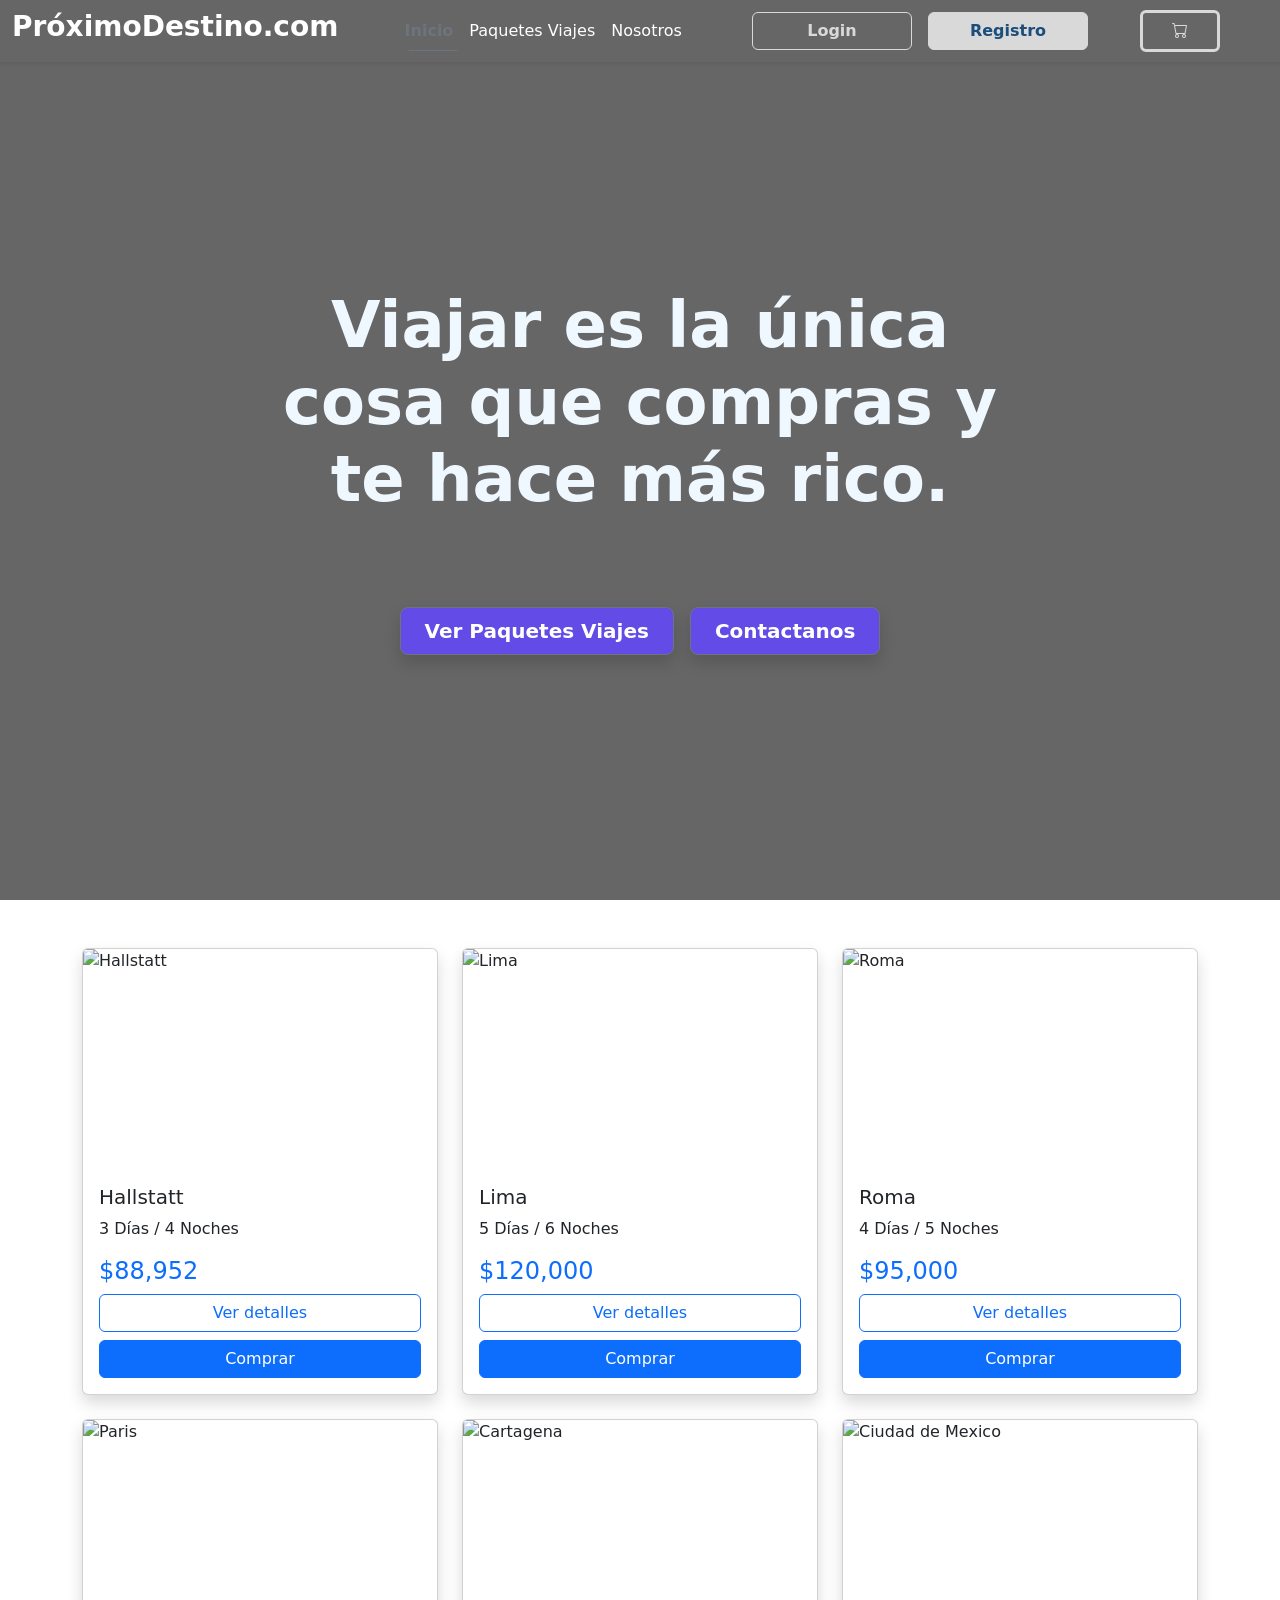
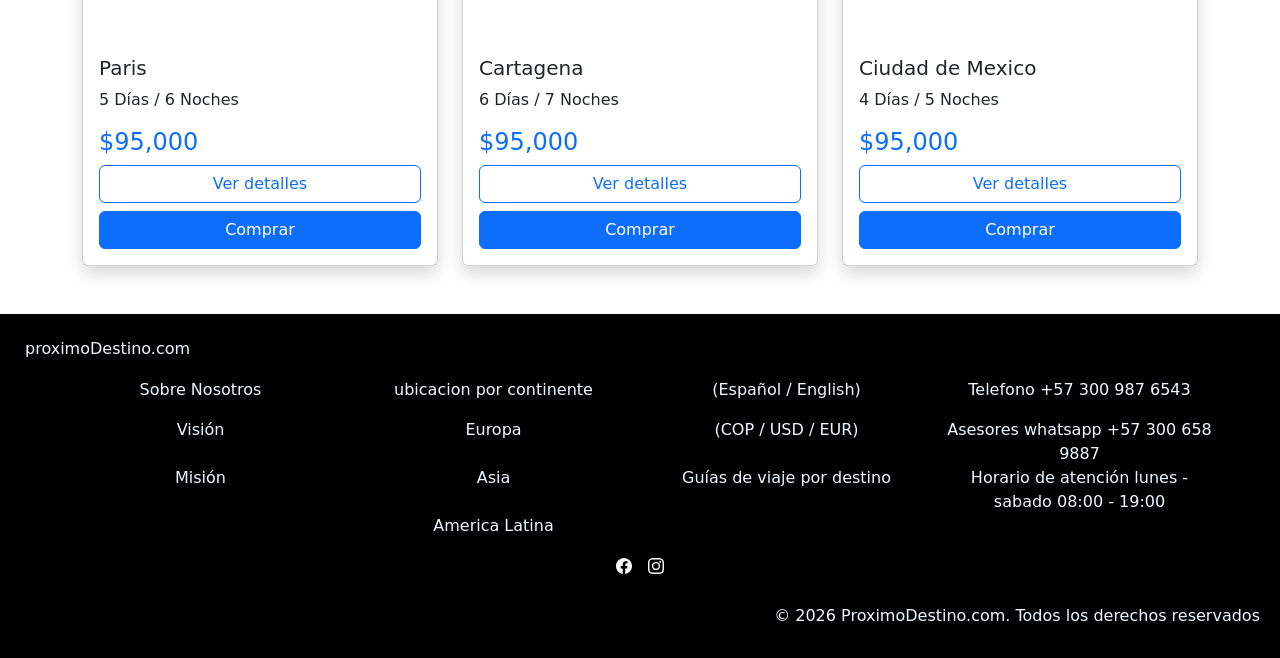
==== index.html @ 5e054ca4 "feat: Switching from local images to cloud-based images" ====
<!DOCTYPE html>
<html lang="es">
<head>
  <meta charset="UTF-8" />
  <meta name="viewport" content="width=device-width, initial-scale=1.0" />
  <title>Proximo Destino.com</title>
  <link rel="stylesheet" href="css/variables.css" />
  <link rel="stylesheet" href="css/header.css" />
  <link rel="stylesheet" href="css/body.css" />
  <link rel="stylesheet" href="css/footer.css" />
  <link rel="stylesheet" href="css/cart.css" />
  <link rel="stylesheet" href="css/modal.css" />
  <link href="https://cdn.jsdelivr.net/npm/bootstrap@5.3.8/dist/css/bootstrap.min.css" rel="stylesheet" integrity="sha384-sRIl4kxILFvY47J16cr9ZwB07vP4J8+LH7qKQnuqkuIAvNWLzeN8tE5YBujZqJLB" crossorigin="anonymous">
  <!-- ICONOS -->
  <link rel="stylesheet" href="https://cdn.jsdelivr.net/npm/bootstrap-icons@1.11.3/font/bootstrap-icons.min.css">
</head>
<body>
  <!-- ===== SEBASTIAN ===== -->
  <header id="header" class="hero-section d-flex flex-column align-items-center text-center text-white position-relative" style="background: linear-gradient(rgba(0, 0, 0, 0.6), rgba(0, 0, 0, 0.6)), url('https://images.unsplash.com/photo-1610552050890-fe99536c2615?fm=jpg&q=60&w=3000&auto=format&fit=crop&ixlib=rb-4.1.0&ixid=M3wxMjA3fDB8MHxzZWFyY2h8MTJ8fHBhaXNhamUlMjBkZSUyMG1vbnRhJUMzJUIxYXxlbnwwfHwwfHx8MA%3D%3D') no-repeat center center/cover; min-height: 100vh;">
    <nav class="navbar navbar-expand-lg shadow-sm" data-bs-theme="dark">
      <div class="container-fluid">
        <div class="d-flex flex-column">
          <a href="#" class="text-decoration-none text-white"><h1 class="h3 fw-bold">PróximoDestino.com</h1></a>
        </div>
        <button class="navbar-toggler" type="button" data-bs-toggle="collapse" data-bs-target="#navbarNav"
        aria-controls="navbarNav" aria-expanded="false" aria-label="Toggle navigation">
        <span class="navbar-toggler-icon"></span>
        </button>
          <div class="collapse navbar-collapse text-center" id="navbarNav">
              <ul class="navbar-nav mx-auto text-center">
                <li class="nav-item">
                  <a class="nav-link active" href="#">Inicio</a>
                </li>
                <li class="nav-item">
                  <a class="nav-link" href="#">Paquetes Viajes</a>
                </li>
                <li class="nav-item">
                  <a class="nav-link" href="#">Nosotros</a>
                </li>
              </ul>
              <div class="d-flex flex-column flex-lg-row gap-2 mt-3 mt-lg-0 align-items-center">
                <button type="button" class="login btn btn-outline-secondary m-1 fw-bold" id="login">Login</button>
                <button type="button" class="registro btn btn-primary m-1 fw-bold" id="registro">Registro</button>
              </div>
              <div class="d-flex flex-column flex-lg-row mt-3 mt-lg-0 mx-5 align-items-center">
                <button type="button" class="carroc btn btn-outline-secondary border-3"><i class="bi bi-cart fw-bold"></i></button>
              </div>
            </div>
          </div>
        </nav>
  <div class="container" style="padding-top: 25vh;">
            <div class="row justify-content-center">
                <div class="col-md-10 col-lg-8">
                    <h1 class="display-3 fw-bold mb-3">Viajar es la única cosa que compras y te hace más rico.</h1>
                    <div class="d-sm-flex justify-content-sm-center gap-3" style="padding-top: 10%;">
                        <a href="#" class="btnViajes btn btn-secondary btn-lg px-4 fw-bold text-white mb-2 mb-sm-0 shadow">Ver Paquetes Viajes</a>
                        <a href="#" class="btnViajes btn btn-secondary btn-lg px-4 fw-bold text-white mb-2 mb-sm-0 shadow">Contactanos</a>
                    </div>
                  </div>
            </div>
        </div>
  </header>
  <!-- ===== CESAR ===== -->
  <main id="main">Hlaskdad;s</main>
  <!-- ===== JUAN CARLOS ===== -->
  <div class="modal fade modal-viaje" id="packageModal" tabindex="-1" aria-hidden="true">
    <div class="modal-dialog modal-dialog-centered">
      <div class="modal-content" id="packageModalContent"></div>
    </div>
  </div>
  <div class="toast-container position-fixed bottom-0 end-0 p-3" id="toastContainer"></div>
  <!-- ===== JUAN SEBASTIAN ===== -->
  <div id="cart"></div>
  <!-- ===== THOMAS ===== -->
  <div id="footer"></div>
  <script src="js/packages.js"></script>
  <script src="https://cdn.jsdelivr.net/npm/bootstrap@5.3.8/dist/js/bootstrap.bundle.min.js" integrity="sha384-FKyoEForCGlyvwx9Hj09JcYn3nv7wiPVlz7YYwJrWVcXK/BmnVDxM+D2scQbITxI" crossorigin="anonymous"></script>
  <script src="js/header.js"></script>
  <script src="js/body.js"></script>
  <script src="js/cart.js"></script>
  <script src="js/modal.js"></script>
  <script src="js/footer.js"></script>
</body>
</html>
---- css/variables.css ----
:root {
  --color-primary: #2b6cb0;
  --color-primary-dark: #1e4f8a;
  --color-dark: #1a1a1a;
  --color-text-secondary: #666666;
  --color-text-muted: #999999;
  --color-border: #eeeeee;
  --color-success: #2d8a4e;
  --color-star: #f5a623;
  --color-white: #ffffff;
  --radius-sm: 8px;
  --radius-lg: 16px;
  --shadow-card: 0 2px 12px rgba(0, 0, 0, 0.08);
  --shadow-card-hover: 0 6px 24px rgba(0, 0, 0, 0.12);
  --shadow-modal: 0 8px 40px rgba(0, 0, 0, 0.15);
  --font-main: "Inter", system-ui, -apple-system, "Segoe UI", sans-serif;
  --transition: 0.2s ease;
  --space-card: 1.25rem;
}

.hidden {
  display: none !important;
}
---- css/header.css ----
/* ==========================================================
   NAVBAR
========================================================== */
.registro{
    background-color: #D9D9D9 !important;
    color: #1B4E7A !important;
    border-color: #D9D9D9 !important;
    width: 160px;
}
.login{
    background-color: transparent;
    border-color: #D9D9D9 !important;
    color: #D9D9D9 !important;
    width: 160px;
}
.carroc{
    width: 80px;
    border-color: #D9D9D9 !important;
    color: #D9D9D9 !important;
}


.navbar {
    position: fixed;
    top: 0;
    left: 0;
    width: 100%;
    z-index: 1000;
}

a.nav-link {
    position: relative;
    display: inline-block !important;
    color: var(--color-white) !important;
    transition: color .3s ease;
}

a.nav-link:hover {
    color: var(--bs-secondary)!important;
    font-weight: bolder;
}

a.nav-link.active {
    color: var(--bs-secondary) !important;
    font-weight: bold;
}

a.nav-link::after {
    content: "";
    position: absolute;

    left: 75%;
    bottom: 0;

    width: 0;
    height: 1px;

    transform: translateX(-75%);
    transition: width .3s ease-in-out;

    background-color: var(--bs-secondary);
    border-radius: 2px;
}

a.nav-link:hover::after,
a.nav-link.active::after {
    width: 75%;
}

.btnViajes{
    background-color: rgb(98, 75, 230)!important;
}
---- css/footer.css ----
footer{
    position: relative;
    background-color: black;
    padding: 5%;
    justify-content: center;
    text-align: center;
    color: aliceblue;
}

div{
    color: aliceblue;
}

h6{
    position: absolute;
    top: 25px;
    left: 25px;
    margin: 0;
    color: aliceblue;

}
.columna{
    column-count: 4;
    column-gap: 20px;
}
#copyright{
    position: absolute;
    right: 10px;
    margin: 10px;
    text-align: right !important;
    color: aliceblue;
}

.redes{
    left: 0;
    bottom: 0;
}
---- css/cart.css ----
.card-img-top {
  height: 220px;
  object-fit: cover;
}
---- css/modal.css ----
/* Modal de paquetes — Juan Carlos */

.modal-viaje .modal-dialog {
  max-width: 420px;
  margin: 1rem auto;
}

.modal-viaje .modal-content {
  display: flex;
  flex-direction: column;
  max-height: 90vh;
  border: none;
  border-radius: 14px;
  overflow: hidden;
  background: #fff;
  box-shadow: 0 12px 40px rgba(0, 0, 0, 0.18);
}

.modal-scroll {
  overflow-y: auto;
}

.modal-imagen-contenedor {
  position: relative;
  height: 160px;
}

.modal-imagen {
  width: 100%;
  height: 100%;
  object-fit: cover;
}

.modal-cerrar {
  position: absolute;
  top: 10px;
  right: 10px;
  width: 32px;
  height: 32px;
  border: none;
  border-radius: 50%;
  background: rgba(255, 255, 255, 0.95);
  font-size: 14px;
  line-height: 1;
  cursor: pointer;
  box-shadow: 0 2px 6px rgba(0, 0, 0, 0.12);
}

.modal-cuerpo {
  padding: 16px 18px 14px;
}

.modal-titulo {
  margin: 0 0 6px;
  font-size: 20px;
  font-weight: 700;
  color: #1a1a1a;
  line-height: 1.2;
}

.modal-duracion {
  display: inline-block;
  margin: 0 0 14px;
  padding: 4px 10px;
  font-size: 12px;
  font-weight: 600;
  color: #2b6cb0;
  background: #eef4fb;
  border-radius: 20px;
}

.modal-seccion {
  padding: 12px 14px;
  background: #f8f9fa;
  border-radius: 10px;
}

.modal-seccion-titulo {
  margin: 0 0 8px;
  font-size: 14px;
  font-weight: 700;
  color: #1a1a1a;
}

.modal-lista {
  list-style: none;
  padding: 0;
  margin: 0;
}

.modal-lista li {
  font-size: 13px;
  color: #555;
  margin-bottom: 5px;
  line-height: 1.35;
}

.modal-lista li:last-child {
  margin-bottom: 0;
}

.modal-pie {
  display: flex;
  align-items: center;
  justify-content: space-between;
  gap: 12px;
  padding: 12px 18px;
  border-top: 1px solid #eee;
  background: #fff;
}

.modal-precio-actual {
  margin: 0;
  font-size: 20px;
  font-weight: 700;
  color: #1a1a1a;
  line-height: 1.1;
}

.modal-precio-texto {
  margin: 2px 0 0;
  font-size: 11px;
  color: #999;
}

.modal-boton {
  padding: 10px 18px;
  font-size: 14px;
  font-weight: 600;
  color: #fff;
  background: #2b6cb0;
  border: none;
  border-radius: 8px;
  cursor: pointer;
  white-space: nowrap;
  transition: background 0.15s ease;
}

.modal-boton:hover {
  background: #1e4f8a;
}

.modal-boton:disabled {
  background: #2d8a4e;
}

.modal-mensaje {
  background: #fff !important;
  border-radius: 8px;
  box-shadow: 0 4px 20px rgba(0, 0, 0, 0.15);
}

@media (max-width: 480px) {
  .modal-viaje .modal-dialog {
    margin: 0.75rem;
    max-width: calc(100% - 1.5rem);
  }

  .modal-imagen-contenedor {
    height: 140px;
  }

  .modal-pie {
    flex-direction: column;
    align-items: stretch;
  }

  .modal-boton {
    width: 100%;
    text-align: center;
  }
}
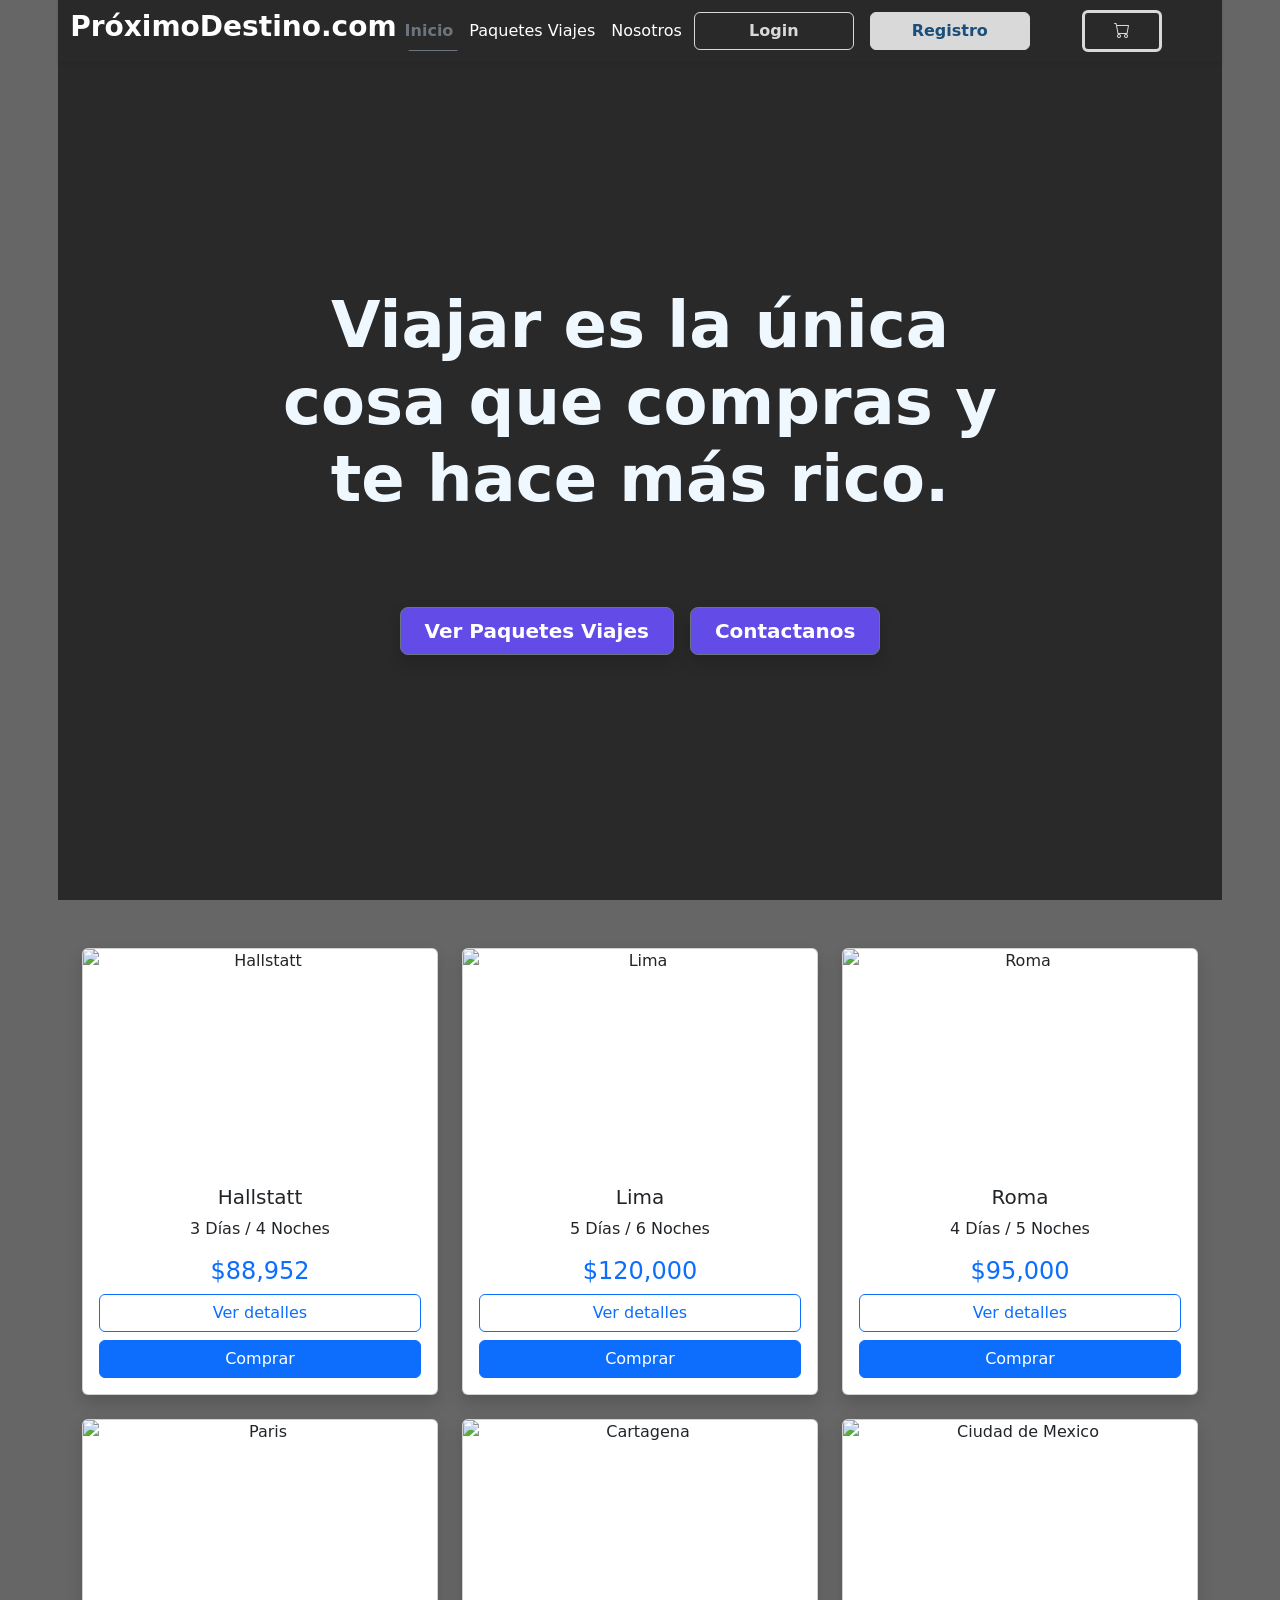
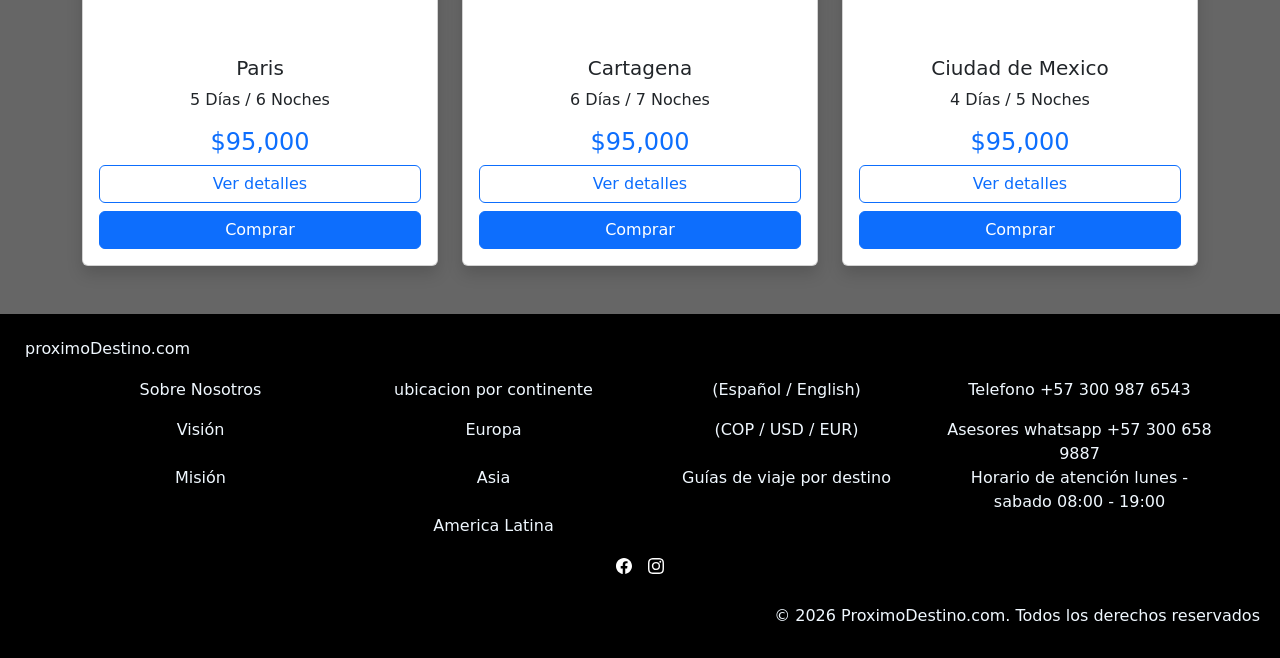
==== commit e52bdcba: "Merge branch 'develop' of https://github.com/JuanVa092002/Hackaton_1_Generation into develop" ====
--- a/index.html
+++ b/index.html
@@ -17,6 +17,7 @@
 <body>
   <!-- ===== SEBASTIAN ===== -->
   <header id="header" class="hero-section d-flex flex-column align-items-center text-center text-white position-relative" style="background: linear-gradient(rgba(0, 0, 0, 0.6), rgba(0, 0, 0, 0.6)), url('https://images.unsplash.com/photo-1610552050890-fe99536c2615?fm=jpg&q=60&w=3000&auto=format&fit=crop&ixlib=rb-4.1.0&ixid=M3wxMjA3fDB8MHxzZWFyY2h8MTJ8fHBhaXNhamUlMjBkZSUyMG1vbnRhJUMzJUIxYXxlbnwwfHwwfHx8MA%3D%3D') no-repeat center center/cover; min-height: 100vh;">
+  <header id="header" class="hero-section d-flex flex-column align-items-center text-center text-white position-relative" style="background: linear-gradient(rgba(0, 0, 0, 0.6), rgba(0, 0, 0, 0.6)), url('https://images.unsplash.com/photo-1610552050890-fe99536c2615?fm=jpg&q=60&w=3000&auto=format&fit=crop&ixlib=rb-4.1.0&ixid=M3wxMjA3fDB8MHxzZWFyY2h8MTJ8fHBhaXNhamUlMjBkZSUyMG1vbnRhJUMzJUIxYXxlbnwwfHwwfHx8MA%3D%3D') no-repeat center center/cover; min-height: 100vh;">
     <nav class="navbar navbar-expand-lg shadow-sm" data-bs-theme="dark">
       <div class="container-fluid">
         <div class="d-flex flex-column">
@@ -32,15 +33,15 @@
                   <a class="nav-link active" href="#">Inicio</a>
                 </li>
                 <li class="nav-item">
-                  <a class="nav-link" href="#">Paquetes Viajes</a>
+                  <a class="nav-link" href="#main">Paquetes Viajes</a>
                 </li>
                 <li class="nav-item">
-                  <a class="nav-link" href="#">Nosotros</a>
+                  <a class="nav-link" href="#footer">Nosotros</a>
                 </li>
               </ul>
               <div class="d-flex flex-column flex-lg-row gap-2 mt-3 mt-lg-0 align-items-center">
-                <button type="button" class="login btn btn-outline-secondary m-1 fw-bold" id="login">Login</button>
-                <button type="button" class="registro btn btn-primary m-1 fw-bold" id="registro">Registro</button>
+                <button type="button" class="login btn btn-outline-secondary m-1 fw-bold" data-bs-toggle="modal" data-bs-target="#loginModal" id="login">Login</button>
+                <button type="button" class="registro btn btn-primary m-1 fw-bold" data-bs-toggle="modal" data-bs-target="#registroModal" id="registro">Registro</button>
               </div>
               <div class="d-flex flex-column flex-lg-row mt-3 mt-lg-0 mx-5 align-items-center">
                 <button type="button" class="carroc btn btn-outline-secondary border-3"><i class="bi bi-cart fw-bold"></i></button>
@@ -53,8 +54,8 @@
                 <div class="col-md-10 col-lg-8">
                     <h1 class="display-3 fw-bold mb-3">Viajar es la única cosa que compras y te hace más rico.</h1>
                     <div class="d-sm-flex justify-content-sm-center gap-3" style="padding-top: 10%;">
-                        <a href="#" class="btnViajes btn btn-secondary btn-lg px-4 fw-bold text-white mb-2 mb-sm-0 shadow">Ver Paquetes Viajes</a>
-                        <a href="#" class="btnViajes btn btn-secondary btn-lg px-4 fw-bold text-white mb-2 mb-sm-0 shadow">Contactanos</a>
+                        <a href="#main" class="btnViajes btn btn-secondary btn-lg px-4 fw-bold text-white mb-2 mb-sm-0 shadow">Ver Paquetes Viajes</a>
+                        <a href="#footer" class="btnViajes btn btn-secondary btn-lg px-4 fw-bold text-white mb-2 mb-sm-0 shadow">Contactanos</a>
                     </div>
                   </div>
             </div>
@@ -73,6 +74,8 @@
   <div id="cart"></div>
   <!-- ===== THOMAS ===== -->
   <div id="footer"></div>
+<div id="modalLogin"></div>
+<div id="modalRegistro"></div>
   <script src="js/packages.js"></script>
   <script src="https://cdn.jsdelivr.net/npm/bootstrap@5.3.8/dist/js/bootstrap.bundle.min.js" integrity="sha384-FKyoEForCGlyvwx9Hj09JcYn3nv7wiPVlz7YYwJrWVcXK/BmnVDxM+D2scQbITxI" crossorigin="anonymous"></script>
   <script src="js/header.js"></script>
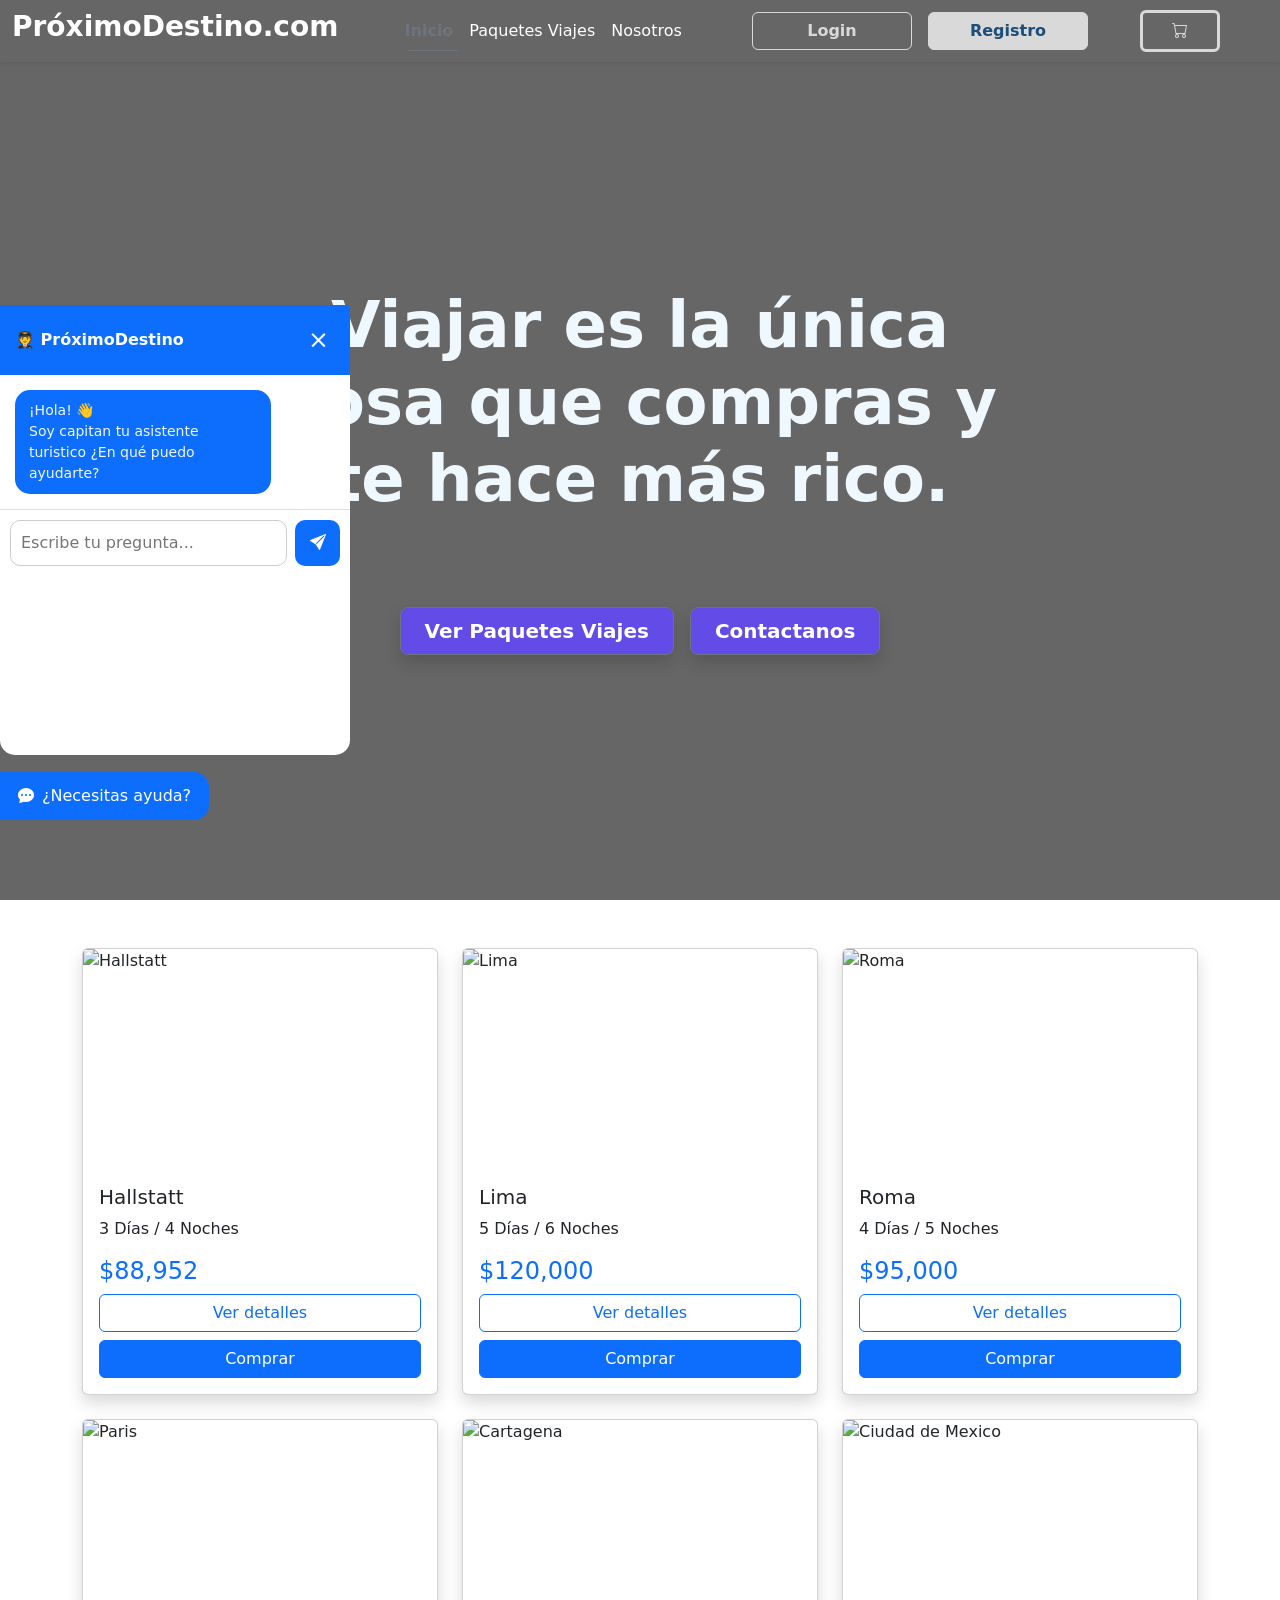
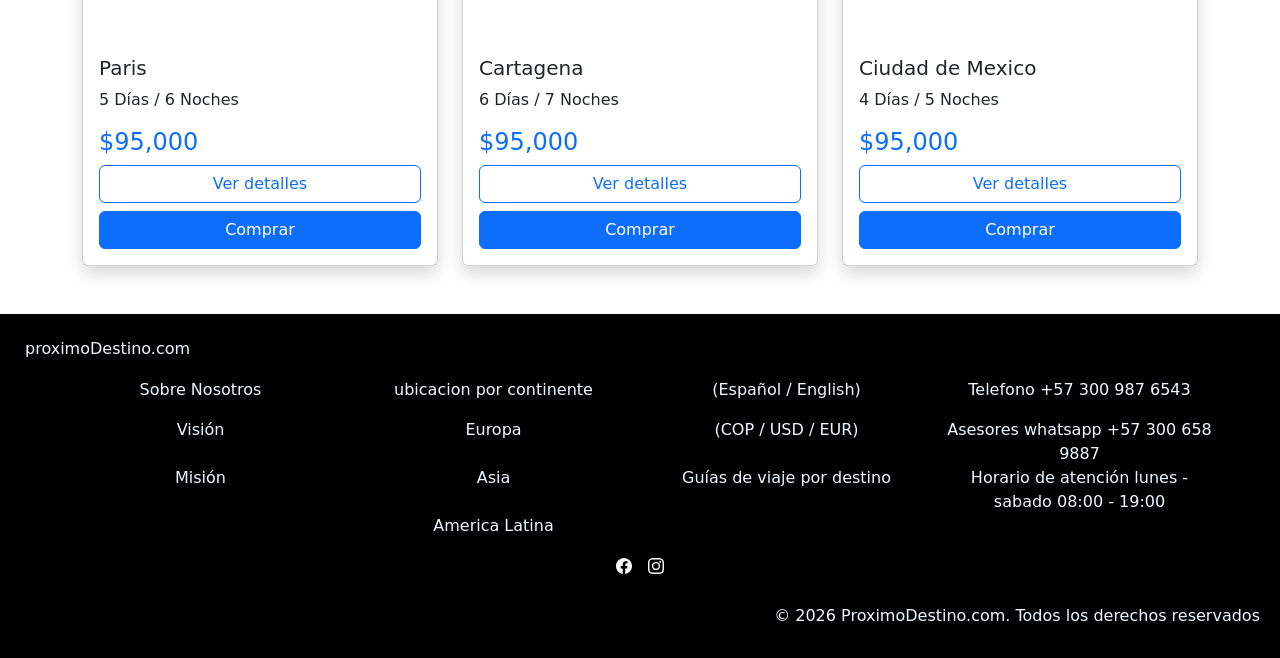
==== commit b116d1b1: "pestaña chatbot" ====
--- a/index.html
+++ b/index.html
@@ -1,5 +1,6 @@
 <!DOCTYPE html>
 <html lang="es">
+
 <head>
   <meta charset="UTF-8" />
   <meta name="viewport" content="width=device-width, initial-scale=1.0" />
@@ -10,78 +11,118 @@
   <link rel="stylesheet" href="css/footer.css" />
   <link rel="stylesheet" href="css/cart.css" />
   <link rel="stylesheet" href="css/modal.css" />
-  <link href="https://cdn.jsdelivr.net/npm/bootstrap@5.3.8/dist/css/bootstrap.min.css" rel="stylesheet" integrity="sha384-sRIl4kxILFvY47J16cr9ZwB07vP4J8+LH7qKQnuqkuIAvNWLzeN8tE5YBujZqJLB" crossorigin="anonymous">
+  <link rel="stylesheet" href="css/chatbot.css">
+  <link href="https://cdn.jsdelivr.net/npm/bootstrap@5.3.8/dist/css/bootstrap.min.css" rel="stylesheet"
+    integrity="sha384-sRIl4kxILFvY47J16cr9ZwB07vP4J8+LH7qKQnuqkuIAvNWLzeN8tE5YBujZqJLB" crossorigin="anonymous">
   <!-- ICONOS -->
   <link rel="stylesheet" href="https://cdn.jsdelivr.net/npm/bootstrap-icons@1.11.3/font/bootstrap-icons.min.css">
 </head>
+
 <body>
   <!-- ===== SEBASTIAN ===== -->
-  <header id="header" class="hero-section d-flex flex-column align-items-center text-center text-white position-relative" style="background: linear-gradient(rgba(0, 0, 0, 0.6), rgba(0, 0, 0, 0.6)), url('https://images.unsplash.com/photo-1610552050890-fe99536c2615?fm=jpg&q=60&w=3000&auto=format&fit=crop&ixlib=rb-4.1.0&ixid=M3wxMjA3fDB8MHxzZWFyY2h8MTJ8fHBhaXNhamUlMjBkZSUyMG1vbnRhJUMzJUIxYXxlbnwwfHwwfHx8MA%3D%3D') no-repeat center center/cover; min-height: 100vh;">
-  <header id="header" class="hero-section d-flex flex-column align-items-center text-center text-white position-relative" style="background: linear-gradient(rgba(0, 0, 0, 0.6), rgba(0, 0, 0, 0.6)), url('https://images.unsplash.com/photo-1610552050890-fe99536c2615?fm=jpg&q=60&w=3000&auto=format&fit=crop&ixlib=rb-4.1.0&ixid=M3wxMjA3fDB8MHxzZWFyY2h8MTJ8fHBhaXNhamUlMjBkZSUyMG1vbnRhJUMzJUIxYXxlbnwwfHwwfHx8MA%3D%3D') no-repeat center center/cover; min-height: 100vh;">
+  <header id="header"
+    class="hero-section d-flex flex-column align-items-center text-center text-white position-relative"
+    style="background: linear-gradient(rgba(0, 0, 0, 0.6), rgba(0, 0, 0, 0.6)), url('/Hackaton_1_Generation/img/Banner-Viajes.jpg') no-repeat center center/cover; min-height: 100vh;">
     <nav class="navbar navbar-expand-lg shadow-sm" data-bs-theme="dark">
       <div class="container-fluid">
         <div class="d-flex flex-column">
-          <a href="#" class="text-decoration-none text-white"><h1 class="h3 fw-bold">PróximoDestino.com</h1></a>
+          <a href="#" class="text-decoration-none text-white">
+            <h1 class="h3 fw-bold">PróximoDestino.com</h1>
+          </a>
         </div>
         <button class="navbar-toggler" type="button" data-bs-toggle="collapse" data-bs-target="#navbarNav"
-        aria-controls="navbarNav" aria-expanded="false" aria-label="Toggle navigation">
-        <span class="navbar-toggler-icon"></span>
+          aria-controls="navbarNav" aria-expanded="false" aria-label="Toggle navigation">
+          <span class="navbar-toggler-icon"></span>
         </button>
-          <div class="collapse navbar-collapse text-center" id="navbarNav">
-              <ul class="navbar-nav mx-auto text-center">
-                <li class="nav-item">
-                  <a class="nav-link active" href="#">Inicio</a>
-                </li>
-                <li class="nav-item">
-                  <a class="nav-link" href="#main">Paquetes Viajes</a>
-                </li>
-                <li class="nav-item">
-                  <a class="nav-link" href="#footer">Nosotros</a>
-                </li>
-              </ul>
-              <div class="d-flex flex-column flex-lg-row gap-2 mt-3 mt-lg-0 align-items-center">
-                <button type="button" class="login btn btn-outline-secondary m-1 fw-bold" data-bs-toggle="modal" data-bs-target="#loginModal" id="login">Login</button>
-                <button type="button" class="registro btn btn-primary m-1 fw-bold" data-bs-toggle="modal" data-bs-target="#registroModal" id="registro">Registro</button>
-              </div>
-              <div class="d-flex flex-column flex-lg-row mt-3 mt-lg-0 mx-5 align-items-center">
-                <button type="button" class="carroc btn btn-outline-secondary border-3"><i class="bi bi-cart fw-bold"></i></button>
-              </div>
-            </div>
+        <div class="collapse navbar-collapse text-center" id="navbarNav">
+          <ul class="navbar-nav mx-auto text-center">
+            <li class="nav-item">
+              <a class="nav-link active" href="#">Inicio</a>
+            </li>
+            <li class="nav-item">
+              <a class="nav-link" href="#">Paquetes Viajes</a>
+            </li>
+            <li class="nav-item">
+              <a class="nav-link" href="#">Nosotros</a>
+            </li>
+          </ul>
+          <div class="d-flex flex-column flex-lg-row gap-2 mt-3 mt-lg-0 align-items-center">
+            <button type="button" class="login btn btn-outline-secondary m-1 fw-bold" id="login">Login</button>
+            <button type="button" class="registro btn btn-primary m-1 fw-bold" id="registro">Registro</button>
           </div>
-        </nav>
-  <div class="container" style="padding-top: 25vh;">
-            <div class="row justify-content-center">
-                <div class="col-md-10 col-lg-8">
-                    <h1 class="display-3 fw-bold mb-3">Viajar es la única cosa que compras y te hace más rico.</h1>
-                    <div class="d-sm-flex justify-content-sm-center gap-3" style="padding-top: 10%;">
-                        <a href="#main" class="btnViajes btn btn-secondary btn-lg px-4 fw-bold text-white mb-2 mb-sm-0 shadow">Ver Paquetes Viajes</a>
-                        <a href="#footer" class="btnViajes btn btn-secondary btn-lg px-4 fw-bold text-white mb-2 mb-sm-0 shadow">Contactanos</a>
-                    </div>
-                  </div>
-            </div>
+          <div class="d-flex flex-column flex-lg-row mt-3 mt-lg-0 mx-5 align-items-center">
+            <button type="button" class="carroc btn btn-outline-secondary border-3"><i
+                class="bi bi-cart fw-bold"></i></button>
+          </div>
         </div>
+      </div>
+    </nav>
+    <div class="container" style="padding-top: 25vh;">
+      <div class="row justify-content-center">
+        <div class="col-md-10 col-lg-8">
+          <h1 class="display-3 fw-bold mb-3">Viajar es la única cosa que compras y te hace más rico.</h1>
+          <div class="d-sm-flex justify-content-sm-center gap-3" style="padding-top: 10%;">
+            <a href="#" class="btnViajes btn btn-secondary btn-lg px-4 fw-bold text-white mb-2 mb-sm-0 shadow">Ver
+              Paquetes Viajes</a>
+            <a href="#"
+              class="btnViajes btn btn-secondary btn-lg px-4 fw-bold text-white mb-2 mb-sm-0 shadow">Contactanos</a>
+          </div>
+        </div>
+      </div>
+    </div>
   </header>
   <!-- ===== CESAR ===== -->
-  <main id="main">Hlaskdad;s</main>
+  <main id="main"></main>
+  <div id="modal"></div>
+  <div id="cart"></div>
   <!-- ===== JUAN CARLOS ===== -->
-  <div class="modal fade modal-viaje" id="packageModal" tabindex="-1" aria-hidden="true">
-    <div class="modal-dialog modal-dialog-centered">
-      <div class="modal-content" id="packageModalContent"></div>
+  <div id="modal" class="modal hidden"></div>
+  <!-- ===== THOMAS ===== -->
+  <div id="cart" class="cart hidden"></div>
+  <!-- ===== JUAN SEBASTIAN ===== -->
+  <div id="footer"></div>
+
+  <div id="chatbot">
+    <div id="chatbot-ventana">
+      <div class="chatbot-header">
+        <strong>🧑‍✈️ PróximoDestino</strong>
+
+        <button id="cerrar-chat">
+          ×
+        </button>
+      </div>
+      <div id="chatbot-messages">
+        <div class="chatbot-message bot">
+          ¡Hola! 👋<br>
+          Soy capitan tu asistente turistico
+          ¿En qué puedo ayudarte?
+        </div>
+      </div>
+      <div class="chatbot-input">
+        <input type="text" id="chatbot-input" placeholder="Escribe tu pregunta...">
+        <button id="chatbot-send">
+          <i class="bi bi-send-fill"></i>
+        </button>
+      </div>
     </div>
+
+    <button id="chatbot-pestana">
+      <i class="bi bi-chat-dots-fill"></i>
+      <span>¿Necesitas ayuda?</span>
+    </button>
+
   </div>
-  <div class="toast-container position-fixed bottom-0 end-0 p-3" id="toastContainer"></div>
-  <!-- ===== JUAN SEBASTIAN ===== -->
-  <div id="cart"></div>
-  <!-- ===== THOMAS ===== -->
-  <div id="footer"></div>
-<div id="modalLogin"></div>
-<div id="modalRegistro"></div>
   <script src="js/packages.js"></script>
-  <script src="https://cdn.jsdelivr.net/npm/bootstrap@5.3.8/dist/js/bootstrap.bundle.min.js" integrity="sha384-FKyoEForCGlyvwx9Hj09JcYn3nv7wiPVlz7YYwJrWVcXK/BmnVDxM+D2scQbITxI" crossorigin="anonymous"></script>
   <script src="js/header.js"></script>
   <script src="js/body.js"></script>
+  <script src="js/modal.js"></script>
   <script src="js/cart.js"></script>
-  <script src="js/modal.js"></script>
   <script src="js/footer.js"></script>
+  <script src="js/chatbot.js"></script>
+  <script src="https://cdn.jsdelivr.net/npm/bootstrap@5.3.8/dist/js/bootstrap.bundle.min.js"
+    integrity="sha384-FKyoEForCGlyvwx9Hj09JcYn3nv7wiPVlz7YYwJrWVcXK/BmnVDxM+D2scQbITxI"
+    crossorigin="anonymous"></script>
+
 </body>
-</html>
+
+</html>
--- a/css/chatbot.css
+++ b/css/chatbot.css
@@ -0,0 +1,111 @@
+#chatbot {
+    position: fixed;
+    left: 0;
+    bottom: 80px;
+    z-index: 9999;
+}
+
+#chatbot-pestana {
+    border: none;
+    background: #0d6efd;
+    color: white;
+    padding: 12px 18px;
+    border-radius: 0 15px 15px 0;
+    cursor: pointer;
+    display: flex;
+    align-items: center;
+    gap: 8px;
+
+}
+
+#chatbot-ventana {
+    position: absolute;
+    left: 0;
+    bottom: 65px;
+    width: 350px;
+    height: 450px;
+    background: white;
+    border-radius: 15px;
+    flex-direction: column;
+
+}
+
+.chatbot-header {
+    background: #0d6efd;
+    color: white;
+    padding: 15px;
+    display: flex;
+    justify-content: space-between;
+    align-items: center;
+
+}
+
+
+#cerrar-chat {
+    background: transparent;
+    border: none;
+    color: white;
+    font-size: 25px;
+    cursor: pointer;
+
+}
+
+#chatbot-messages {
+    flex: 1;
+    padding: 15px;
+    overflow-y: auto;
+    display: flex;
+    flex-direction: column;
+    gap: 10px;
+}
+
+
+.chatbot-message {
+    max-width: 80%;
+    padding: 10px 14px;
+    border-radius: 15px;
+    font-size: 14px;
+
+}
+
+
+.chatbot-message.bot {
+    background: #0d6efd;
+    align-self: flex-start;
+
+}
+
+
+.chatbot-message.user {
+    background: #0d6efd;
+    color: white;
+    align-self: flex-end;
+
+}
+
+.chatbot-input {
+    display: flex;
+    gap: 8px;
+    padding: 10px;
+    border-top: 1px solid #ddd;
+}
+
+
+#chatbot-input {
+    flex: 1;
+    padding: 10px;
+    border: 1px solid #ccc;
+    border-radius: 10px;
+    outline: none;
+}
+
+
+#chatbot-send {
+    width: 45px;
+    border: none;
+    border-radius: 10px;
+    background: #0d6efd;
+    color:white;
+    cursor: pointer;
+
+}
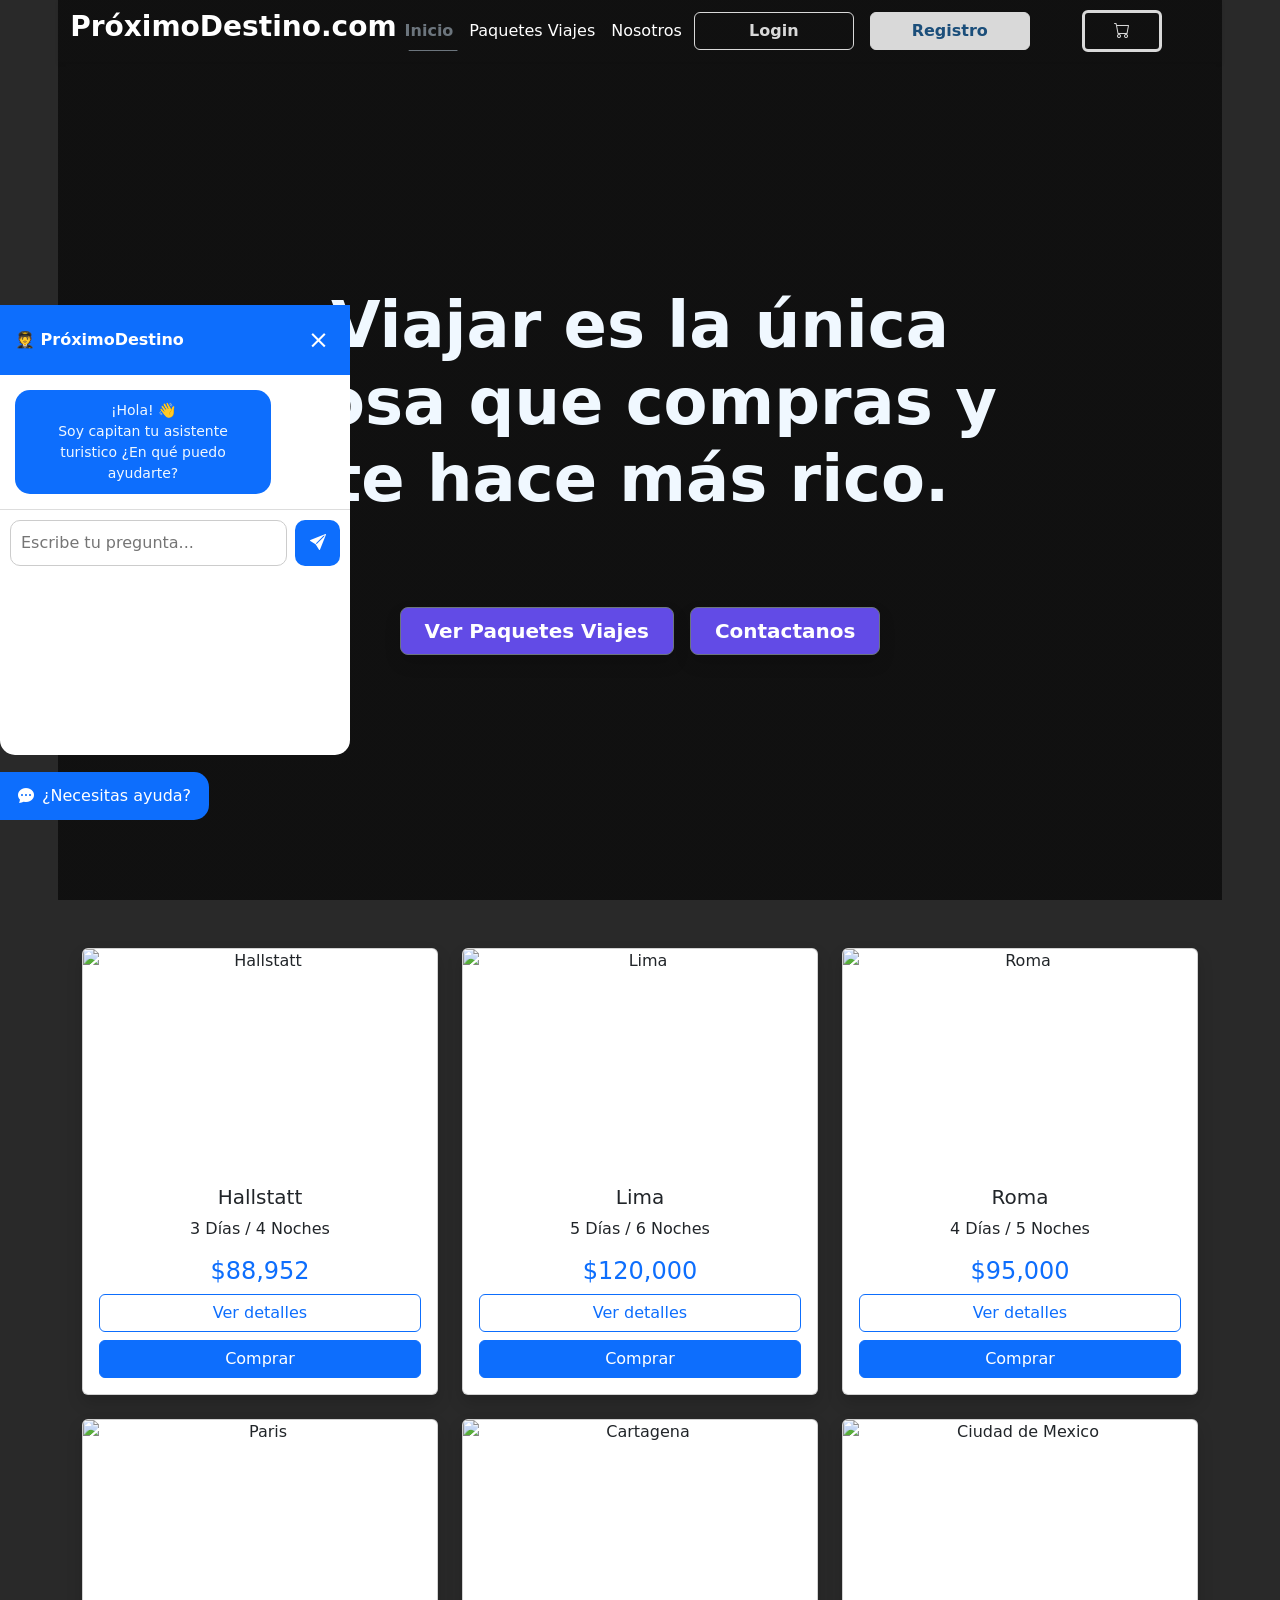
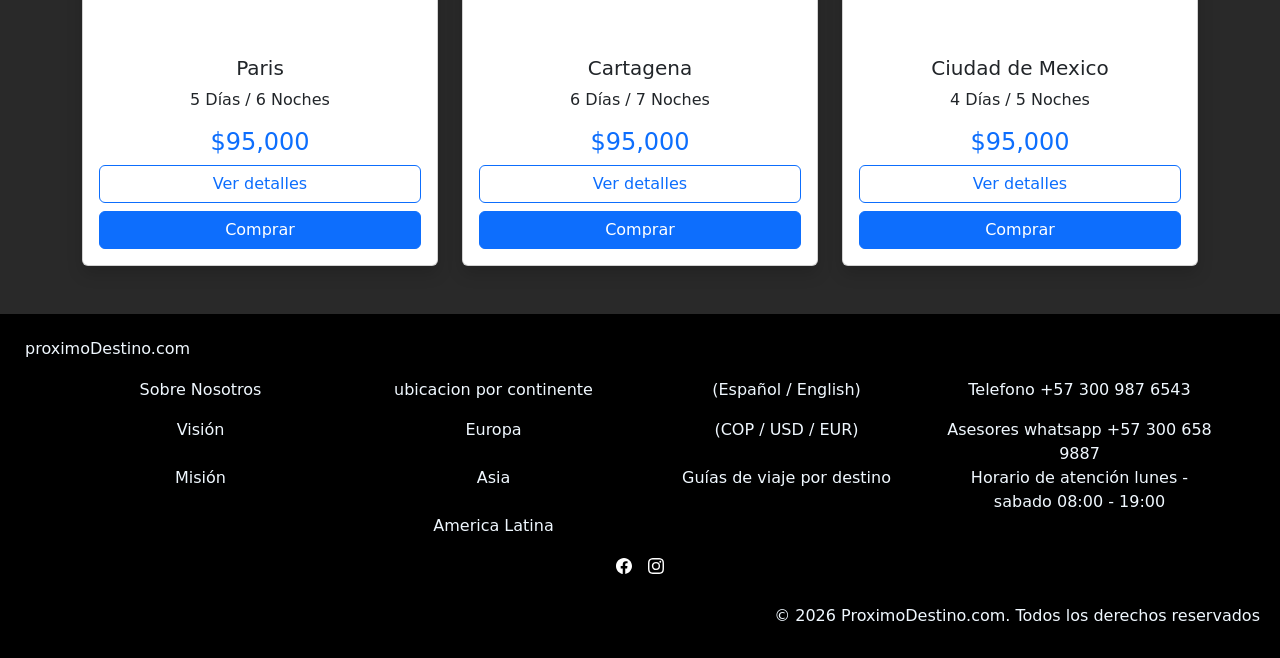
==== commit 5f9ac2f3: "chatbot diseño" ====
--- a/index.html
+++ b/index.html
@@ -20,6 +20,8 @@
 
 <body>
   <!-- ===== SEBASTIAN ===== -->
+  <header id="header" class="hero-section d-flex flex-column align-items-center text-center text-white position-relative" style="background: linear-gradient(rgba(0, 0, 0, 0.6), rgba(0, 0, 0, 0.6)), url('https://images.unsplash.com/photo-1610552050890-fe99536c2615?fm=jpg&q=60&w=3000&auto=format&fit=crop&ixlib=rb-4.1.0&ixid=M3wxMjA3fDB8MHxzZWFyY2h8MTJ8fHBhaXNhamUlMjBkZSUyMG1vbnRhJUMzJUIxYXxlbnwwfHwwfHx8MA%3D%3D') no-repeat center center/cover; min-height: 100vh;">
+  <header id="header" class="hero-section d-flex flex-column align-items-center text-center text-white position-relative" style="background: linear-gradient(rgba(0, 0, 0, 0.6), rgba(0, 0, 0, 0.6)), url('https://images.unsplash.com/photo-1610552050890-fe99536c2615?fm=jpg&q=60&w=3000&auto=format&fit=crop&ixlib=rb-4.1.0&ixid=M3wxMjA3fDB8MHxzZWFyY2h8MTJ8fHBhaXNhamUlMjBkZSUyMG1vbnRhJUMzJUIxYXxlbnwwfHwwfHx8MA%3D%3D') no-repeat center center/cover; min-height: 100vh;">
   <header id="header"
     class="hero-section d-flex flex-column align-items-center text-center text-white position-relative"
     style="background: linear-gradient(rgba(0, 0, 0, 0.6), rgba(0, 0, 0, 0.6)), url('/Hackaton_1_Generation/img/Banner-Viajes.jpg') no-repeat center center/cover; min-height: 100vh;">
@@ -76,11 +78,18 @@
   <div id="modal"></div>
   <div id="cart"></div>
   <!-- ===== JUAN CARLOS ===== -->
-  <div id="modal" class="modal hidden"></div>
+  <div class="modal fade modal-viaje" id="packageModal" tabindex="-1" aria-hidden="true">
+    <div class="modal-dialog modal-dialog-centered">
+      <div class="modal-content" id="packageModalContent"></div>
+    </div>
+  </div>
+  <div class="toast-container position-fixed bottom-0 end-0 p-3" id="toastContainer"></div>
+  <!-- ===== JUAN SEBASTIAN ===== -->
+  <div id="cart"></div>
   <!-- ===== THOMAS ===== -->
-  <div id="cart" class="cart hidden"></div>
-  <!-- ===== JUAN SEBASTIAN ===== -->
   <div id="footer"></div>
+<div id="modalLogin"></div>
+<div id="modalRegistro"></div>
 
   <div id="chatbot">
     <div id="chatbot-ventana">
@@ -113,11 +122,14 @@
 
   </div>
   <script src="js/packages.js"></script>
+  <script src="https://cdn.jsdelivr.net/npm/bootstrap@5.3.8/dist/js/bootstrap.bundle.min.js" integrity="sha384-FKyoEForCGlyvwx9Hj09JcYn3nv7wiPVlz7YYwJrWVcXK/BmnVDxM+D2scQbITxI" crossorigin="anonymous"></script>
   <script src="js/header.js"></script>
   <script src="js/body.js"></script>
+  <script src="js/cart.js"></script>
   <script src="js/modal.js"></script>
-  <script src="js/cart.js"></script>
   <script src="js/footer.js"></script>
+</body>
+</html>
   <script src="js/chatbot.js"></script>
   <script src="https://cdn.jsdelivr.net/npm/bootstrap@5.3.8/dist/js/bootstrap.bundle.min.js"
     integrity="sha384-FKyoEForCGlyvwx9Hj09JcYn3nv7wiPVlz7YYwJrWVcXK/BmnVDxM+D2scQbITxI"
@@ -125,4 +137,4 @@
 
 </body>
 
-</html>+</html>
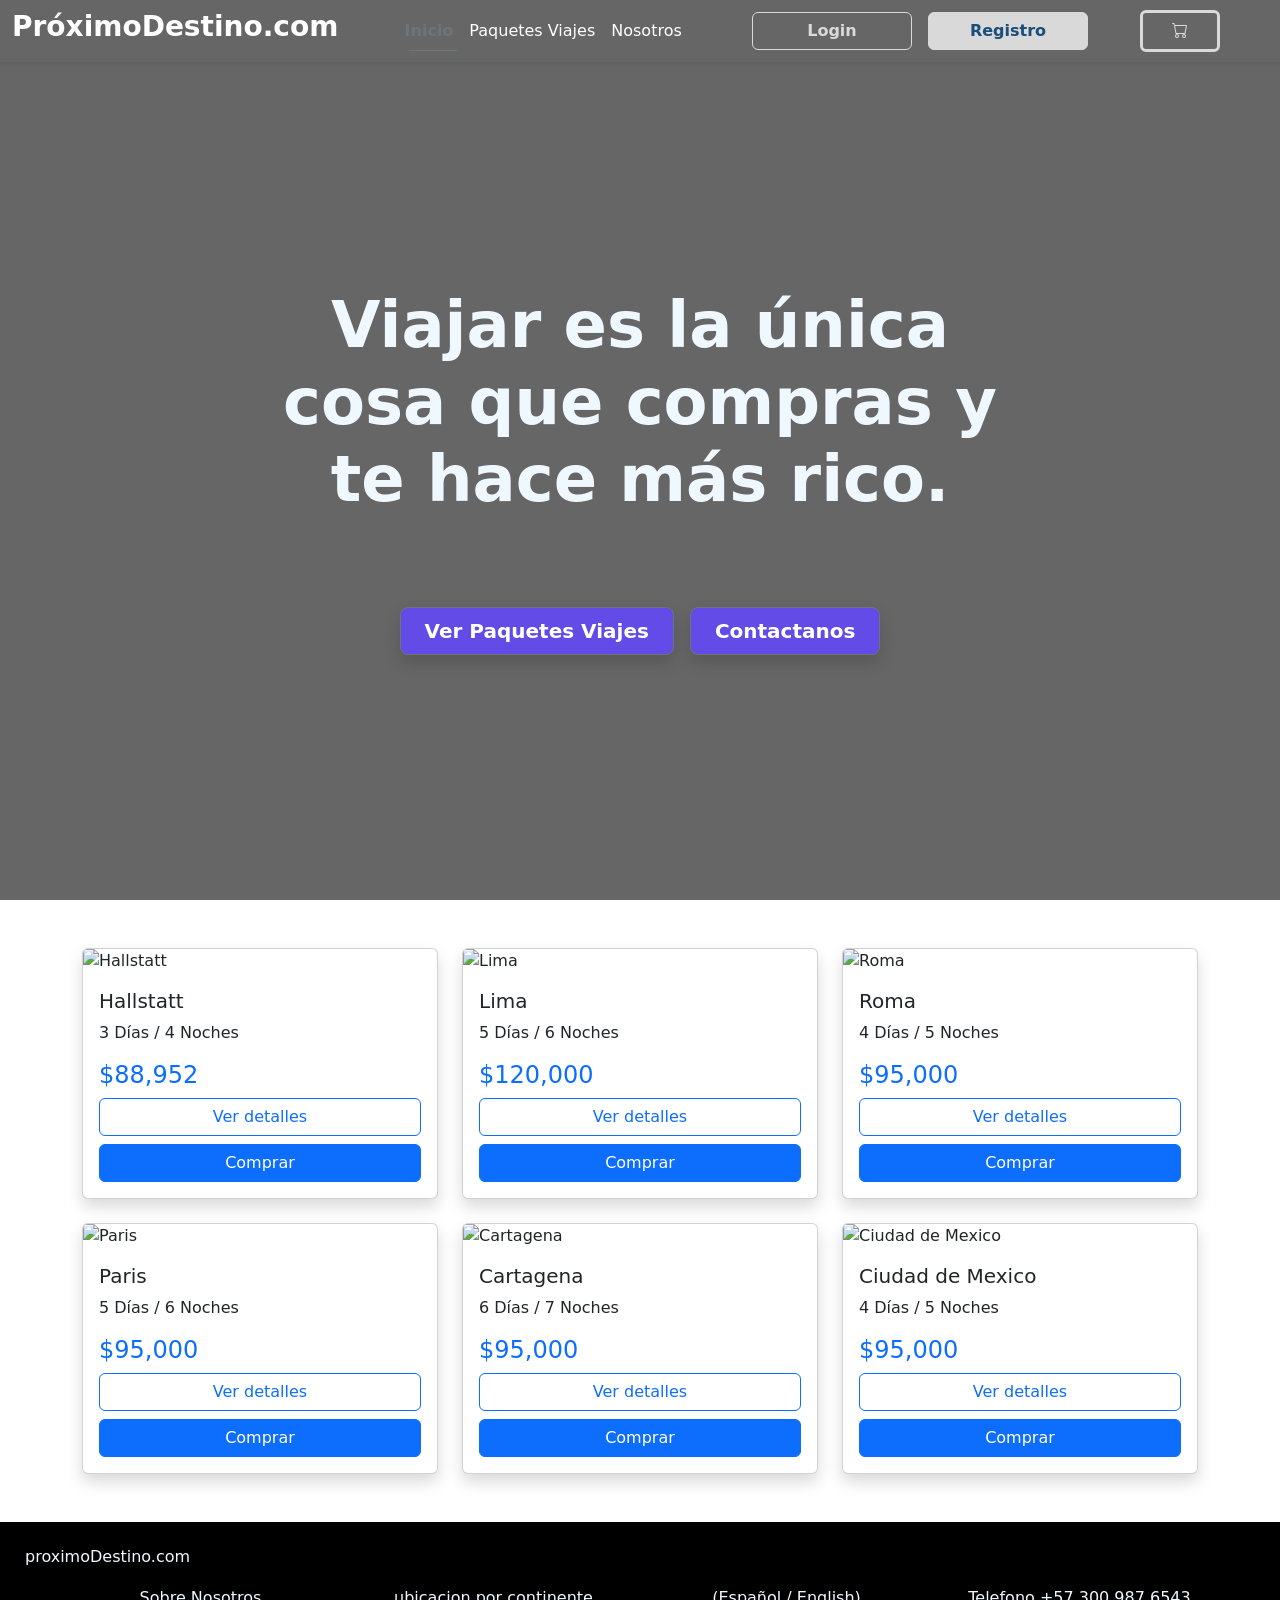
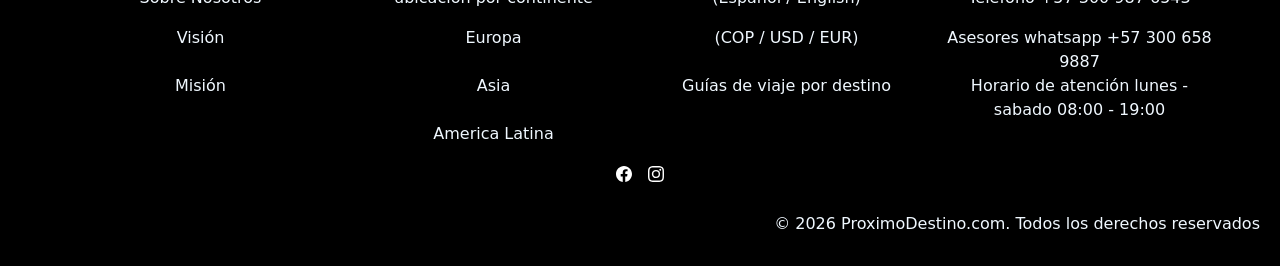
==== commit 802f1e97: "Carrito funcionalidades" ====
--- a/index.html
+++ b/index.html
@@ -1,6 +1,5 @@
 <!DOCTYPE html>
 <html lang="es">
-
 <head>
   <meta charset="UTF-8" />
   <meta name="viewport" content="width=device-width, initial-scale=1.0" />
@@ -11,72 +10,58 @@
   <link rel="stylesheet" href="css/footer.css" />
   <link rel="stylesheet" href="css/cart.css" />
   <link rel="stylesheet" href="css/modal.css" />
-  <link rel="stylesheet" href="css/chatbot.css">
-  <link href="https://cdn.jsdelivr.net/npm/bootstrap@5.3.8/dist/css/bootstrap.min.css" rel="stylesheet"
-    integrity="sha384-sRIl4kxILFvY47J16cr9ZwB07vP4J8+LH7qKQnuqkuIAvNWLzeN8tE5YBujZqJLB" crossorigin="anonymous">
+  <link href="https://cdn.jsdelivr.net/npm/bootstrap@5.3.8/dist/css/bootstrap.min.css" rel="stylesheet" integrity="sha384-sRIl4kxILFvY47J16cr9ZwB07vP4J8+LH7qKQnuqkuIAvNWLzeN8tE5YBujZqJLB" crossorigin="anonymous">
   <!-- ICONOS -->
   <link rel="stylesheet" href="https://cdn.jsdelivr.net/npm/bootstrap-icons@1.11.3/font/bootstrap-icons.min.css">
 </head>
-
 <body>
   <!-- ===== SEBASTIAN ===== -->
   <header id="header" class="hero-section d-flex flex-column align-items-center text-center text-white position-relative" style="background: linear-gradient(rgba(0, 0, 0, 0.6), rgba(0, 0, 0, 0.6)), url('https://images.unsplash.com/photo-1610552050890-fe99536c2615?fm=jpg&q=60&w=3000&auto=format&fit=crop&ixlib=rb-4.1.0&ixid=M3wxMjA3fDB8MHxzZWFyY2h8MTJ8fHBhaXNhamUlMjBkZSUyMG1vbnRhJUMzJUIxYXxlbnwwfHwwfHx8MA%3D%3D') no-repeat center center/cover; min-height: 100vh;">
-  <header id="header" class="hero-section d-flex flex-column align-items-center text-center text-white position-relative" style="background: linear-gradient(rgba(0, 0, 0, 0.6), rgba(0, 0, 0, 0.6)), url('https://images.unsplash.com/photo-1610552050890-fe99536c2615?fm=jpg&q=60&w=3000&auto=format&fit=crop&ixlib=rb-4.1.0&ixid=M3wxMjA3fDB8MHxzZWFyY2h8MTJ8fHBhaXNhamUlMjBkZSUyMG1vbnRhJUMzJUIxYXxlbnwwfHwwfHx8MA%3D%3D') no-repeat center center/cover; min-height: 100vh;">
-  <header id="header"
-    class="hero-section d-flex flex-column align-items-center text-center text-white position-relative"
-    style="background: linear-gradient(rgba(0, 0, 0, 0.6), rgba(0, 0, 0, 0.6)), url('/Hackaton_1_Generation/img/Banner-Viajes.jpg') no-repeat center center/cover; min-height: 100vh;">
     <nav class="navbar navbar-expand-lg shadow-sm" data-bs-theme="dark">
       <div class="container-fluid">
         <div class="d-flex flex-column">
-          <a href="#" class="text-decoration-none text-white">
-            <h1 class="h3 fw-bold">PróximoDestino.com</h1>
-          </a>
+          <a href="#" class="text-decoration-none text-white"><h1 class="h3 fw-bold">PróximoDestino.com</h1></a>
         </div>
         <button class="navbar-toggler" type="button" data-bs-toggle="collapse" data-bs-target="#navbarNav"
-          aria-controls="navbarNav" aria-expanded="false" aria-label="Toggle navigation">
-          <span class="navbar-toggler-icon"></span>
+        aria-controls="navbarNav" aria-expanded="false" aria-label="Toggle navigation">
+        <span class="navbar-toggler-icon"></span>
         </button>
-        <div class="collapse navbar-collapse text-center" id="navbarNav">
-          <ul class="navbar-nav mx-auto text-center">
-            <li class="nav-item">
-              <a class="nav-link active" href="#">Inicio</a>
-            </li>
-            <li class="nav-item">
-              <a class="nav-link" href="#">Paquetes Viajes</a>
-            </li>
-            <li class="nav-item">
-              <a class="nav-link" href="#">Nosotros</a>
-            </li>
-          </ul>
-          <div class="d-flex flex-column flex-lg-row gap-2 mt-3 mt-lg-0 align-items-center">
-            <button type="button" class="login btn btn-outline-secondary m-1 fw-bold" id="login">Login</button>
-            <button type="button" class="registro btn btn-primary m-1 fw-bold" id="registro">Registro</button>
+          <div class="collapse navbar-collapse text-center" id="navbarNav">
+              <ul class="navbar-nav mx-auto text-center">
+                <li class="nav-item">
+                  <a class="nav-link active" href="#">Inicio</a>
+                </li>
+                <li class="nav-item">
+                  <a class="nav-link" href="#main">Paquetes Viajes</a>
+                </li>
+                <li class="nav-item">
+                  <a class="nav-link" href="#footer">Nosotros</a>
+                </li>
+              </ul>
+              <div class="d-flex flex-column flex-lg-row gap-2 mt-3 mt-lg-0 align-items-center">
+                <button type="button" class="login btn btn-outline-secondary m-1 fw-bold" data-bs-toggle="modal" data-bs-target="#loginModal" id="login">Login</button>
+                <button type="button" class="registro btn btn-primary m-1 fw-bold" data-bs-toggle="modal" data-bs-target="#registroModal" id="registro">Registro</button>
+              </div>
+              <div class="d-flex flex-column flex-lg-row mt-3 mt-lg-0 mx-5 align-items-center">
+                <button type="button" class="carroc btn btn-outline-secondary border-3" onclick="abrirCarrito()"><i class="bi bi-cart fw-bold"></i></button>
+              </div>
+            </div>
           </div>
-          <div class="d-flex flex-column flex-lg-row mt-3 mt-lg-0 mx-5 align-items-center">
-            <button type="button" class="carroc btn btn-outline-secondary border-3"><i
-                class="bi bi-cart fw-bold"></i></button>
-          </div>
+        </nav>
+  <div class="container" style="padding-top: 25vh;">
+            <div class="row justify-content-center">
+                <div class="col-md-10 col-lg-8">
+                    <h1 class="display-3 fw-bold mb-3">Viajar es la única cosa que compras y te hace más rico.</h1>
+                    <div class="d-sm-flex justify-content-sm-center gap-3" style="padding-top: 10%;">
+                        <a href="#main" class="btnViajes btn btn-secondary btn-lg px-4 fw-bold text-white mb-2 mb-sm-0 shadow">Ver Paquetes Viajes</a>
+                        <a href="#footer" class="btnViajes btn btn-secondary btn-lg px-4 fw-bold text-white mb-2 mb-sm-0 shadow">Contactanos</a>
+                    </div>
+                  </div>
+            </div>
         </div>
-      </div>
-    </nav>
-    <div class="container" style="padding-top: 25vh;">
-      <div class="row justify-content-center">
-        <div class="col-md-10 col-lg-8">
-          <h1 class="display-3 fw-bold mb-3">Viajar es la única cosa que compras y te hace más rico.</h1>
-          <div class="d-sm-flex justify-content-sm-center gap-3" style="padding-top: 10%;">
-            <a href="#" class="btnViajes btn btn-secondary btn-lg px-4 fw-bold text-white mb-2 mb-sm-0 shadow">Ver
-              Paquetes Viajes</a>
-            <a href="#"
-              class="btnViajes btn btn-secondary btn-lg px-4 fw-bold text-white mb-2 mb-sm-0 shadow">Contactanos</a>
-          </div>
-        </div>
-      </div>
-    </div>
   </header>
   <!-- ===== CESAR ===== -->
-  <main id="main"></main>
-  <div id="modal"></div>
-  <div id="cart"></div>
+  <main id="main">Hlaskdad;s</main>
   <!-- ===== JUAN CARLOS ===== -->
   <div class="modal fade modal-viaje" id="packageModal" tabindex="-1" aria-hidden="true">
     <div class="modal-dialog modal-dialog-centered">
@@ -86,41 +71,92 @@
   <div class="toast-container position-fixed bottom-0 end-0 p-3" id="toastContainer"></div>
   <!-- ===== JUAN SEBASTIAN ===== -->
   <div id="cart"></div>
+  
   <!-- ===== THOMAS ===== -->
-  <div id="footer"></div>
-<div id="modalLogin"></div>
-<div id="modalRegistro"></div>
+  <div class="modal-overlay" id="Carrito">
+    <div class="modal-content bg-white p-4 rounded-4 shadow-lg border-0">
+      
+      <!-- Botón Cierre -->
+      <button type="button" class="btn-close position-absolute top-0 end-0 m-3" onclick="cerrarCarrito()" aria-label="Close"></button>
 
-  <div id="chatbot">
-    <div id="chatbot-ventana">
-      <div class="chatbot-header">
-        <strong>🧑‍✈️ PróximoDestino</strong>
+      <!-- Encabezado del Modal -->
+      <div class="d-flex align-items-center gap-2 mb-3">
+        <div class="check-icon bg-success text-white rounded-circle d-flex align-items-center justify-content-center" style="width: 28px; height: 28px; font-size: 14px;">
+          &#10003;
+        </div>
+        <h3 class="modal-title h5 fw-bold m-0 text-dark">Tu Próximo Destino</h3>
+      </div>
 
-        <button id="cerrar-chat">
-          ×
-        </button>
+      <!-- Carrito Vacío -->
+      <div id="carritoVacio" class="text-center py-4">
+        <i class="bi bi-cart-x text-muted display-4 mb-3 d-block"></i>
+        <h5 class="fw-bold text-dark mb-2">Tu carrito está vacío</h5>
+        <p class="text-muted small mb-4">Aún no has agregado ningún paquete de viajes a tu reserva.</p>
+        <button class="btn btn-primary fw-bold px-4 rounded-3 shadow-sm" onclick="cerrarCarrito()">Explorar Paquetes</button>
       </div>
-      <div id="chatbot-messages">
-        <div class="chatbot-message bot">
-          ¡Hola! 👋<br>
-          Soy capitan tu asistente turistico
-          ¿En qué puedo ayudarte?
+
+      <!-- Carrito con Detalle -->
+      <div id="carritoDetalle" class="d-none">
+        <!-- Detalle del Producto / Viaje -->
+        <div class="card border border-light-subtle rounded-3 p-3 mb-3 bg-light-subtle">
+          <div class="row g-3 align-items-center">
+            
+            <!-- Imagen -->
+            <div class="col-auto">
+              <img id="tripImage" src="" alt="Destino" class="rounded-3 object-fit-cover" style="width: 90px; height: 90px;">
+            </div>
+            
+            <!-- Info Principal -->
+            <div class="col">
+              <span class="badge bg-secondary-subtle text-secondary fw-semibold mb-1" style="font-size: 10px; letter-spacing: 0.5px;">PAQUETE DE VIAJE</span>
+              <h4 id="tripTitle" class="h6 fw-bold text-dark m-0 mb-1"></h4>
+              <p id="tripSubtitle" class="text-muted small m-0"></p>
+            </div>
+
+          </div>
+
+          <hr class="my-3 text-muted opacity-25">
+
+          <!-- Precios y Control de Pasajeros -->
+          <div class="d-flex align-items-center justify-content-between flex-wrap gap-2">
+            
+            <div>
+              <div class="d-flex align-items-center gap-2">
+                <span id="tripPrice" class="fs-5 fw-bold text-dark">$ 0</span>
+                <span class="badge bg-danger-subtle text-danger rounded-pill fw-bold">-20%</span>
+              </div>
+              <div class="text-decoration-line-through text-muted small" id="tripOldPrice">$ 0</div>
+            </div>
+
+            <!-- Selector de Pasajeros -->
+            <div class="d-flex align-items-center border rounded-2 bg-white px-2 py-1 shadow-sm">
+              <button class="btn btn-sm btn-link text-dark text-decoration-none p-0 px-2 fw-bold" onclick="cambiarPasajeros(-1)">-</button>
+              <span class="cant-number fw-bold px-2" id="passengerCount">1</span>
+              <button class="btn btn-sm btn-link text-dark text-decoration-none p-0 px-2 fw-bold" onclick="cambiarPasajeros(1)">+</button>
+            </div>
+          </div>
+        </div>
+
+        <!-- Alerta  -->
+        <div class="alert alert-warning d-flex align-items-center gap-2 p-2 px-3 mb-4 rounded-3 border-0" role="alert" style="font-size: 0.85rem;">
+          <span class="fw-bold fs-6">⚠️</span>
+          <span class="lh-sm text-dark">Los cupos para esta fecha pueden agotarse próximamente. Completa tu reserva hoy.</span>
+        </div>
+
+        <!-- Acciones-->
+        <div class="d-flex align-items-center justify-content-end gap-2">
+          <button class="btn btn-light text-secondary fw-semibold px-3" onclick="cerrarCarrito()">Seguir buscando</button>
+          <button class="btn btn-primary fw-bold px-4 rounded-3 shadow-sm" onclick="procesarPago()">Finalizar Reserva</button>
         </div>
       </div>
-      <div class="chatbot-input">
-        <input type="text" id="chatbot-input" placeholder="Escribe tu pregunta...">
-        <button id="chatbot-send">
-          <i class="bi bi-send-fill"></i>
-        </button>
-      </div>
+
     </div>
+  </div>
 
-    <button id="chatbot-pestana">
-      <i class="bi bi-chat-dots-fill"></i>
-      <span>¿Necesitas ayuda?</span>
-    </button>
-
-  </div>
+  <div id="footer"></div>
+  <div id="modalLogin"></div>
+  <div id="modalRegistro"></div>
+  
   <script src="js/packages.js"></script>
   <script src="https://cdn.jsdelivr.net/npm/bootstrap@5.3.8/dist/js/bootstrap.bundle.min.js" integrity="sha384-FKyoEForCGlyvwx9Hj09JcYn3nv7wiPVlz7YYwJrWVcXK/BmnVDxM+D2scQbITxI" crossorigin="anonymous"></script>
   <script src="js/header.js"></script>
@@ -129,12 +165,4 @@
   <script src="js/modal.js"></script>
   <script src="js/footer.js"></script>
 </body>
-</html>
-  <script src="js/chatbot.js"></script>
-  <script src="https://cdn.jsdelivr.net/npm/bootstrap@5.3.8/dist/js/bootstrap.bundle.min.js"
-    integrity="sha384-FKyoEForCGlyvwx9Hj09JcYn3nv7wiPVlz7YYwJrWVcXK/BmnVDxM+D2scQbITxI"
-    crossorigin="anonymous"></script>
-
-</body>
-
-</html>
+</html>
--- a/css/cart.css
+++ b/css/cart.css
@@ -1,4 +1,45 @@
-.card-img-top {
-  height: 220px;
-  object-fit: cover;
+/* Fondo oscuro */
+.modal-overlay {
+  display: none;
+  position: fixed;
+  top: 0;
+  left: 0;
+  width: 100vw;
+  height: 100vh;
+  background-color: rgba(0, 0, 0, 0.5); 
+  z-index: 9999;
+  justify-content: center;
+  align-items: center;
 }
+
+.modal-overlay.active {
+  display: flex !important;
+}
+
+
+.modal-content {
+  background-color: #fff;
+  padding: 20px;
+  border-radius: 12px;
+  
+  
+  width: 90%;            
+  max-width: 450px;     
+  max-height: 90vh;     
+  overflow-y: auto;     
+  
+  position: relative;
+  box-shadow: 0 10px 25px rgba(0, 0, 0, 0.3);
+}
+
+/* Botón 'X' de cierre */
+.close-btn {
+  position: absolute;
+  top: 15px;
+  right: 15px;
+  background: transparent;
+  border: none;
+  font-size: 24px;
+  cursor: pointer;
+  line-height: 1;
+}
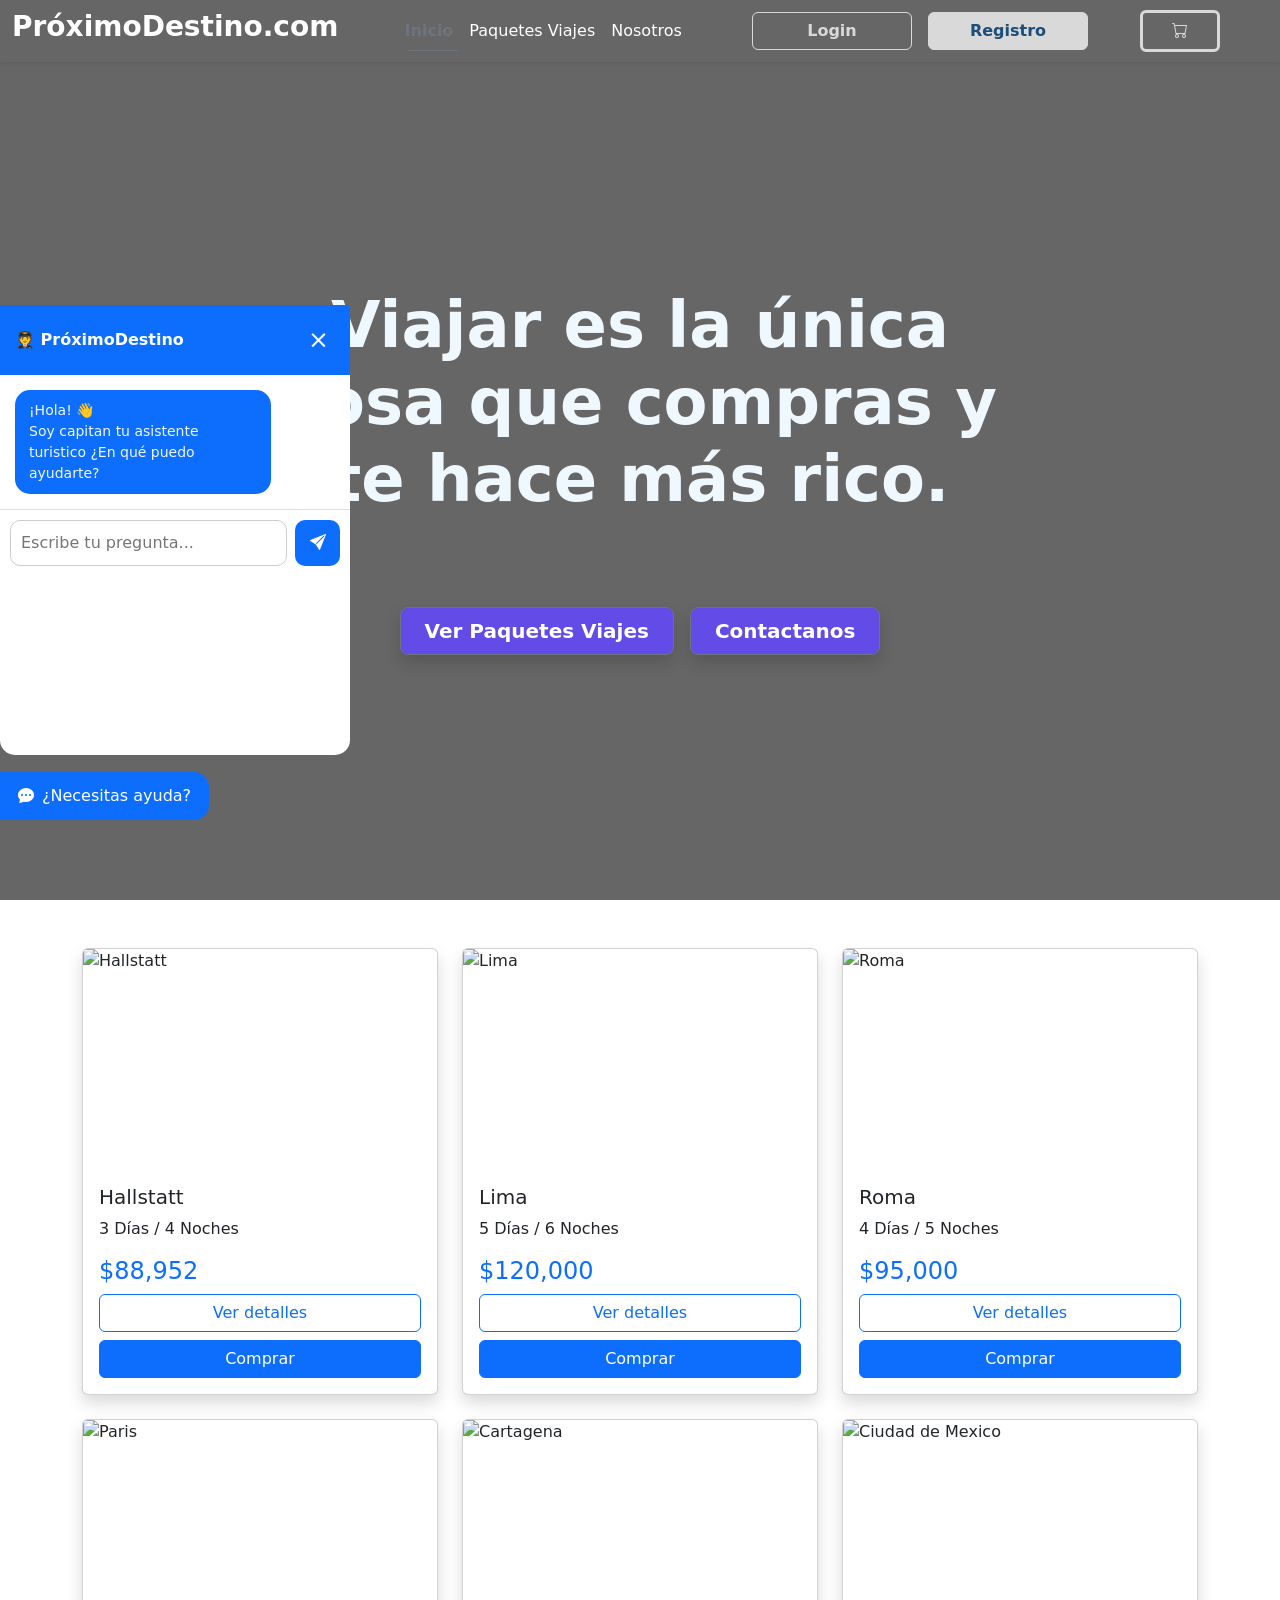
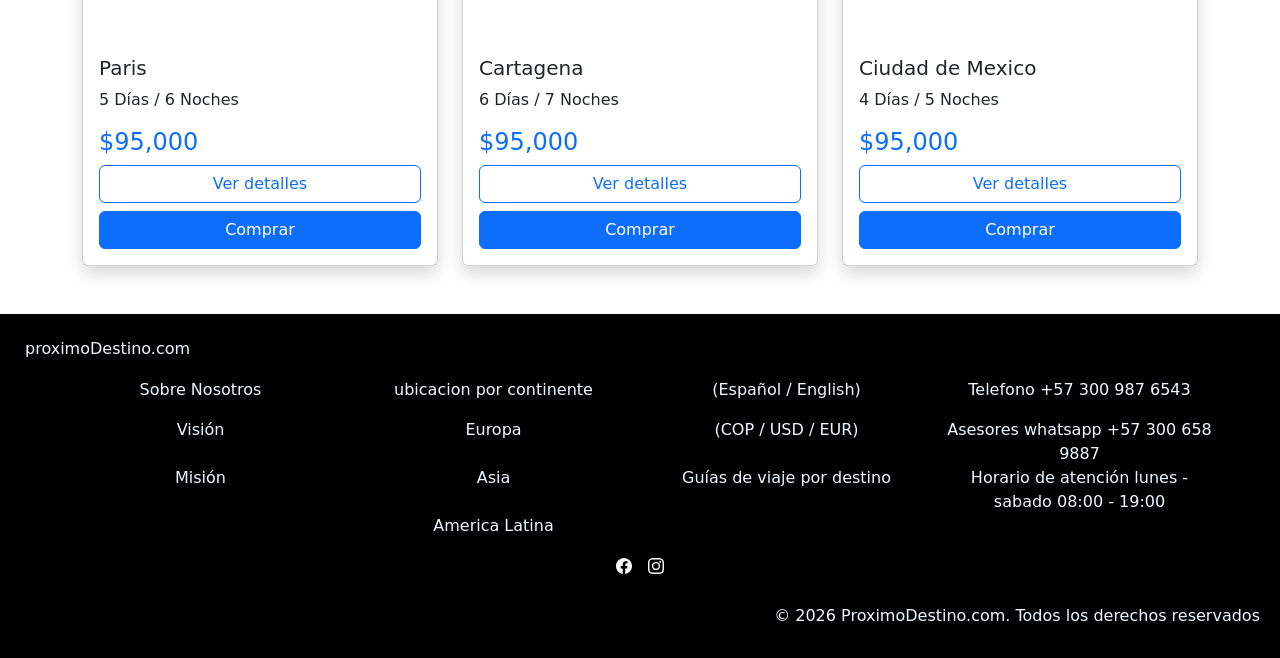
==== commit 9bddaa69: "Merge rama-thomas-carrito e integra carrito con chatbot y modal Resuelve conflictos en index.html y " ====
--- a/index.html
+++ b/index.html
@@ -1,5 +1,6 @@
 <!DOCTYPE html>
 <html lang="es">
+
 <head>
   <meta charset="UTF-8" />
   <meta name="viewport" content="width=device-width, initial-scale=1.0" />
@@ -10,58 +11,72 @@
   <link rel="stylesheet" href="css/footer.css" />
   <link rel="stylesheet" href="css/cart.css" />
   <link rel="stylesheet" href="css/modal.css" />
-  <link href="https://cdn.jsdelivr.net/npm/bootstrap@5.3.8/dist/css/bootstrap.min.css" rel="stylesheet" integrity="sha384-sRIl4kxILFvY47J16cr9ZwB07vP4J8+LH7qKQnuqkuIAvNWLzeN8tE5YBujZqJLB" crossorigin="anonymous">
-  <!-- ICONOS -->
+  <link rel="stylesheet" href="css/chatbot.css" />
+  <link href="https://cdn.jsdelivr.net/npm/bootstrap@5.3.8/dist/css/bootstrap.min.css" rel="stylesheet"
+    integrity="sha384-sRIl4kxILFvY47J16cr9ZwB07vP4J8+LH7qKQnuqkuIAvNWLzeN8tE5YBujZqJLB" crossorigin="anonymous">
   <link rel="stylesheet" href="https://cdn.jsdelivr.net/npm/bootstrap-icons@1.11.3/font/bootstrap-icons.min.css">
 </head>
+
 <body>
   <!-- ===== SEBASTIAN ===== -->
-  <header id="header" class="hero-section d-flex flex-column align-items-center text-center text-white position-relative" style="background: linear-gradient(rgba(0, 0, 0, 0.6), rgba(0, 0, 0, 0.6)), url('https://images.unsplash.com/photo-1610552050890-fe99536c2615?fm=jpg&q=60&w=3000&auto=format&fit=crop&ixlib=rb-4.1.0&ixid=M3wxMjA3fDB8MHxzZWFyY2h8MTJ8fHBhaXNhamUlMjBkZSUyMG1vbnRhJUMzJUIxYXxlbnwwfHwwfHx8MA%3D%3D') no-repeat center center/cover; min-height: 100vh;">
+  <header id="header"
+    class="hero-section d-flex flex-column align-items-center text-center text-white position-relative"
+    style="background: linear-gradient(rgba(0, 0, 0, 0.6), rgba(0, 0, 0, 0.6)), url('https://images.unsplash.com/photo-1610552050890-fe99536c2615?fm=jpg&q=60&w=3000&auto=format&fit=crop&ixlib=rb-4.1.0&ixid=M3wxMjA3fDB8MHxzZWFyY2h8MTJ8fHBhaXNhamUlMjBkZSUyMG1vbnRhJUMzJUIxYXxlbnwwfHwwfHx8MA%3D%3D') no-repeat center center/cover; min-height: 100vh;">
     <nav class="navbar navbar-expand-lg shadow-sm" data-bs-theme="dark">
       <div class="container-fluid">
         <div class="d-flex flex-column">
-          <a href="#" class="text-decoration-none text-white"><h1 class="h3 fw-bold">PróximoDestino.com</h1></a>
+          <a href="#" class="text-decoration-none text-white">
+            <h1 class="h3 fw-bold">PróximoDestino.com</h1>
+          </a>
         </div>
         <button class="navbar-toggler" type="button" data-bs-toggle="collapse" data-bs-target="#navbarNav"
-        aria-controls="navbarNav" aria-expanded="false" aria-label="Toggle navigation">
-        <span class="navbar-toggler-icon"></span>
+          aria-controls="navbarNav" aria-expanded="false" aria-label="Toggle navigation">
+          <span class="navbar-toggler-icon"></span>
         </button>
-          <div class="collapse navbar-collapse text-center" id="navbarNav">
-              <ul class="navbar-nav mx-auto text-center">
-                <li class="nav-item">
-                  <a class="nav-link active" href="#">Inicio</a>
-                </li>
-                <li class="nav-item">
-                  <a class="nav-link" href="#main">Paquetes Viajes</a>
-                </li>
-                <li class="nav-item">
-                  <a class="nav-link" href="#footer">Nosotros</a>
-                </li>
-              </ul>
-              <div class="d-flex flex-column flex-lg-row gap-2 mt-3 mt-lg-0 align-items-center">
-                <button type="button" class="login btn btn-outline-secondary m-1 fw-bold" data-bs-toggle="modal" data-bs-target="#loginModal" id="login">Login</button>
-                <button type="button" class="registro btn btn-primary m-1 fw-bold" data-bs-toggle="modal" data-bs-target="#registroModal" id="registro">Registro</button>
-              </div>
-              <div class="d-flex flex-column flex-lg-row mt-3 mt-lg-0 mx-5 align-items-center">
-                <button type="button" class="carroc btn btn-outline-secondary border-3" onclick="abrirCarrito()"><i class="bi bi-cart fw-bold"></i></button>
-              </div>
-            </div>
-          </div>
-        </nav>
-  <div class="container" style="padding-top: 25vh;">
-            <div class="row justify-content-center">
-                <div class="col-md-10 col-lg-8">
-                    <h1 class="display-3 fw-bold mb-3">Viajar es la única cosa que compras y te hace más rico.</h1>
-                    <div class="d-sm-flex justify-content-sm-center gap-3" style="padding-top: 10%;">
-                        <a href="#main" class="btnViajes btn btn-secondary btn-lg px-4 fw-bold text-white mb-2 mb-sm-0 shadow">Ver Paquetes Viajes</a>
-                        <a href="#footer" class="btnViajes btn btn-secondary btn-lg px-4 fw-bold text-white mb-2 mb-sm-0 shadow">Contactanos</a>
-                    </div>
-                  </div>
-            </div>
-        </div>
+        <div class="collapse navbar-collapse text-center" id="navbarNav">
+          <ul class="navbar-nav mx-auto text-center">
+            <li class="nav-item">
+              <a class="nav-link active" href="#">Inicio</a>
+            </li>
+            <li class="nav-item">
+              <a class="nav-link" href="#main">Paquetes Viajes</a>
+            </li>
+            <li class="nav-item">
+              <a class="nav-link" href="#footer">Nosotros</a>
+            </li>
+          </ul>
+          <div class="d-flex flex-column flex-lg-row gap-2 mt-3 mt-lg-0 align-items-center">
+            <button type="button" class="login btn btn-outline-secondary m-1 fw-bold" data-bs-toggle="modal"
+              data-bs-target="#loginModal" id="login">Login</button>
+            <button type="button" class="registro btn btn-primary m-1 fw-bold" data-bs-toggle="modal"
+              data-bs-target="#registroModal" id="registro">Registro</button>
+          </div>
+          <div class="d-flex flex-column flex-lg-row mt-3 mt-lg-0 mx-5 align-items-center">
+            <button type="button" class="carroc btn btn-outline-secondary border-3" onclick="abrirCarrito()">
+              <i class="bi bi-cart fw-bold"></i>
+            </button>
+          </div>
+        </div>
+      </div>
+    </nav>
+    <div class="container" style="padding-top: 25vh;">
+      <div class="row justify-content-center">
+        <div class="col-md-10 col-lg-8">
+          <h1 class="display-3 fw-bold mb-3">Viajar es la única cosa que compras y te hace más rico.</h1>
+          <div class="d-sm-flex justify-content-sm-center gap-3" style="padding-top: 10%;">
+            <a href="#main" class="btnViajes btn btn-secondary btn-lg px-4 fw-bold text-white mb-2 mb-sm-0 shadow">Ver
+              Paquetes Viajes</a>
+            <a href="#footer"
+              class="btnViajes btn btn-secondary btn-lg px-4 fw-bold text-white mb-2 mb-sm-0 shadow">Contactanos</a>
+          </div>
+        </div>
+      </div>
+    </div>
   </header>
+
   <!-- ===== CESAR ===== -->
-  <main id="main">Hlaskdad;s</main>
+  <main id="main"></main>
+
   <!-- ===== JUAN CARLOS ===== -->
   <div class="modal fade modal-viaje" id="packageModal" tabindex="-1" aria-hidden="true">
     <div class="modal-dialog modal-dialog-centered">
@@ -69,57 +84,45 @@
     </div>
   </div>
   <div class="toast-container position-fixed bottom-0 end-0 p-3" id="toastContainer"></div>
-  <!-- ===== JUAN SEBASTIAN ===== -->
-  <div id="cart"></div>
-  
+
   <!-- ===== THOMAS ===== -->
   <div class="modal-overlay" id="Carrito">
     <div class="modal-content bg-white p-4 rounded-4 shadow-lg border-0">
-      
-      <!-- Botón Cierre -->
-      <button type="button" class="btn-close position-absolute top-0 end-0 m-3" onclick="cerrarCarrito()" aria-label="Close"></button>
-
-      <!-- Encabezado del Modal -->
+      <button type="button" class="btn-close position-absolute top-0 end-0 m-3" onclick="cerrarCarrito()"
+        aria-label="Close"></button>
+
       <div class="d-flex align-items-center gap-2 mb-3">
-        <div class="check-icon bg-success text-white rounded-circle d-flex align-items-center justify-content-center" style="width: 28px; height: 28px; font-size: 14px;">
-          &#10003;
-        </div>
+        <div class="check-icon bg-success text-white rounded-circle d-flex align-items-center justify-content-center"
+          style="width: 28px; height: 28px; font-size: 14px;">&#10003;</div>
         <h3 class="modal-title h5 fw-bold m-0 text-dark">Tu Próximo Destino</h3>
       </div>
 
-      <!-- Carrito Vacío -->
       <div id="carritoVacio" class="text-center py-4">
         <i class="bi bi-cart-x text-muted display-4 mb-3 d-block"></i>
         <h5 class="fw-bold text-dark mb-2">Tu carrito está vacío</h5>
         <p class="text-muted small mb-4">Aún no has agregado ningún paquete de viajes a tu reserva.</p>
-        <button class="btn btn-primary fw-bold px-4 rounded-3 shadow-sm" onclick="cerrarCarrito()">Explorar Paquetes</button>
-      </div>
-
-      <!-- Carrito con Detalle -->
+        <button class="btn btn-primary fw-bold px-4 rounded-3 shadow-sm" onclick="cerrarCarrito()">Explorar
+          Paquetes</button>
+      </div>
+
       <div id="carritoDetalle" class="d-none">
-        <!-- Detalle del Producto / Viaje -->
         <div class="card border border-light-subtle rounded-3 p-3 mb-3 bg-light-subtle">
           <div class="row g-3 align-items-center">
-            
-            <!-- Imagen -->
             <div class="col-auto">
-              <img id="tripImage" src="" alt="Destino" class="rounded-3 object-fit-cover" style="width: 90px; height: 90px;">
-            </div>
-            
-            <!-- Info Principal -->
+              <img id="tripImage" src="" alt="Destino" class="rounded-3 object-fit-cover"
+                style="width: 90px; height: 90px;">
+            </div>
             <div class="col">
-              <span class="badge bg-secondary-subtle text-secondary fw-semibold mb-1" style="font-size: 10px; letter-spacing: 0.5px;">PAQUETE DE VIAJE</span>
+              <span class="badge bg-secondary-subtle text-secondary fw-semibold mb-1"
+                style="font-size: 10px; letter-spacing: 0.5px;">PAQUETE DE VIAJE</span>
               <h4 id="tripTitle" class="h6 fw-bold text-dark m-0 mb-1"></h4>
               <p id="tripSubtitle" class="text-muted small m-0"></p>
             </div>
-
           </div>
 
           <hr class="my-3 text-muted opacity-25">
 
-          <!-- Precios y Control de Pasajeros -->
           <div class="d-flex align-items-center justify-content-between flex-wrap gap-2">
-            
             <div>
               <div class="d-flex align-items-center gap-2">
                 <span id="tripPrice" class="fs-5 fw-bold text-dark">$ 0</span>
@@ -127,42 +130,72 @@
               </div>
               <div class="text-decoration-line-through text-muted small" id="tripOldPrice">$ 0</div>
             </div>
-
-            <!-- Selector de Pasajeros -->
             <div class="d-flex align-items-center border rounded-2 bg-white px-2 py-1 shadow-sm">
-              <button class="btn btn-sm btn-link text-dark text-decoration-none p-0 px-2 fw-bold" onclick="cambiarPasajeros(-1)">-</button>
+              <button class="btn btn-sm btn-link text-dark text-decoration-none p-0 px-2 fw-bold"
+                onclick="cambiarPasajeros(-1)">-</button>
               <span class="cant-number fw-bold px-2" id="passengerCount">1</span>
-              <button class="btn btn-sm btn-link text-dark text-decoration-none p-0 px-2 fw-bold" onclick="cambiarPasajeros(1)">+</button>
-            </div>
-          </div>
-        </div>
-
-        <!-- Alerta  -->
-        <div class="alert alert-warning d-flex align-items-center gap-2 p-2 px-3 mb-4 rounded-3 border-0" role="alert" style="font-size: 0.85rem;">
+              <button class="btn btn-sm btn-link text-dark text-decoration-none p-0 px-2 fw-bold"
+                onclick="cambiarPasajeros(1)">+</button>
+            </div>
+          </div>
+        </div>
+
+        <div class="alert alert-warning d-flex align-items-center gap-2 p-2 px-3 mb-4 rounded-3 border-0" role="alert"
+          style="font-size: 0.85rem;">
           <span class="fw-bold fs-6">⚠️</span>
-          <span class="lh-sm text-dark">Los cupos para esta fecha pueden agotarse próximamente. Completa tu reserva hoy.</span>
-        </div>
-
-        <!-- Acciones-->
+          <span class="lh-sm text-dark">Los cupos para esta fecha pueden agotarse próximamente. Completa tu reserva
+            hoy.</span>
+        </div>
+
         <div class="d-flex align-items-center justify-content-end gap-2">
           <button class="btn btn-light text-secondary fw-semibold px-3" onclick="cerrarCarrito()">Seguir buscando</button>
-          <button class="btn btn-primary fw-bold px-4 rounded-3 shadow-sm" onclick="procesarPago()">Finalizar Reserva</button>
-        </div>
-      </div>
-
+          <button class="btn btn-primary fw-bold px-4 rounded-3 shadow-sm" onclick="procesarPago()">Finalizar
+            Reserva</button>
+        </div>
+      </div>
     </div>
   </div>
 
   <div id="footer"></div>
   <div id="modalLogin"></div>
   <div id="modalRegistro"></div>
-  
+
+  <div id="chatbot">
+    <div id="chatbot-ventana">
+      <div class="chatbot-header">
+        <strong>🧑‍✈️ PróximoDestino</strong>
+        <button id="cerrar-chat">×</button>
+      </div>
+      <div id="chatbot-messages">
+        <div class="chatbot-message bot">
+          ¡Hola! 👋<br>
+          Soy capitan tu asistente turistico
+          ¿En qué puedo ayudarte?
+        </div>
+      </div>
+      <div class="chatbot-input">
+        <input type="text" id="chatbot-input" placeholder="Escribe tu pregunta...">
+        <button id="chatbot-send">
+          <i class="bi bi-send-fill"></i>
+        </button>
+      </div>
+    </div>
+    <button id="chatbot-pestana">
+      <i class="bi bi-chat-dots-fill"></i>
+      <span>¿Necesitas ayuda?</span>
+    </button>
+  </div>
+
   <script src="js/packages.js"></script>
-  <script src="https://cdn.jsdelivr.net/npm/bootstrap@5.3.8/dist/js/bootstrap.bundle.min.js" integrity="sha384-FKyoEForCGlyvwx9Hj09JcYn3nv7wiPVlz7YYwJrWVcXK/BmnVDxM+D2scQbITxI" crossorigin="anonymous"></script>
+  <script src="https://cdn.jsdelivr.net/npm/bootstrap@5.3.8/dist/js/bootstrap.bundle.min.js"
+    integrity="sha384-FKyoEForCGlyvwx9Hj09JcYn3nv7wiPVlz7YYwJrWVcXK/BmnVDxM+D2scQbITxI"
+    crossorigin="anonymous"></script>
   <script src="js/header.js"></script>
   <script src="js/body.js"></script>
   <script src="js/cart.js"></script>
   <script src="js/modal.js"></script>
   <script src="js/footer.js"></script>
+  <script src="js/chatbot.js"></script>
 </body>
-</html>+
+</html>
--- a/css/cart.css
+++ b/css/cart.css
@@ -17,19 +17,21 @@
 }
 
 
-.modal-content {
+.modal-overlay .modal-content {
   background-color: #fff;
   padding: 20px;
   border-radius: 12px;
-  
-  
-  width: 90%;            
-  max-width: 450px;     
-  max-height: 90vh;     
-  overflow-y: auto;     
-  
+  width: 90%;
+  max-width: 450px;
+  max-height: 90vh;
+  overflow-y: auto;
   position: relative;
   box-shadow: 0 10px 25px rgba(0, 0, 0, 0.3);
+}
+
+.card-img-top {
+  height: 220px;
+  object-fit: cover;
 }
 
 /* Botón 'X' de cierre */
--- a/css/chatbot.css
+++ b/css/chatbot.css
@@ -0,0 +1,111 @@
+#chatbot {
+    position: fixed;
+    left: 0;
+    bottom: 80px;
+    z-index: 9999;
+}
+
+#chatbot-pestana {
+    border: none;
+    background: #0d6efd;
+    color: white;
+    padding: 12px 18px;
+    border-radius: 0 15px 15px 0;
+    cursor: pointer;
+    display: flex;
+    align-items: center;
+    gap: 8px;
+
+}
+
+#chatbot-ventana {
+    position: absolute;
+    left: 0;
+    bottom: 65px;
+    width: 350px;
+    height: 450px;
+    background: white;
+    border-radius: 15px;
+    flex-direction: column;
+
+}
+
+.chatbot-header {
+    background: #0d6efd;
+    color: white;
+    padding: 15px;
+    display: flex;
+    justify-content: space-between;
+    align-items: center;
+
+}
+
+
+#cerrar-chat {
+    background: transparent;
+    border: none;
+    color: white;
+    font-size: 25px;
+    cursor: pointer;
+
+}
+
+#chatbot-messages {
+    flex: 1;
+    padding: 15px;
+    overflow-y: auto;
+    display: flex;
+    flex-direction: column;
+    gap: 10px;
+}
+
+
+.chatbot-message {
+    max-width: 80%;
+    padding: 10px 14px;
+    border-radius: 15px;
+    font-size: 14px;
+
+}
+
+
+.chatbot-message.bot {
+    background: #0d6efd;
+    align-self: flex-start;
+
+}
+
+
+.chatbot-message.user {
+    background: #0d6efd;
+    color: white;
+    align-self: flex-end;
+
+}
+
+.chatbot-input {
+    display: flex;
+    gap: 8px;
+    padding: 10px;
+    border-top: 1px solid #ddd;
+}
+
+
+#chatbot-input {
+    flex: 1;
+    padding: 10px;
+    border: 1px solid #ccc;
+    border-radius: 10px;
+    outline: none;
+}
+
+
+#chatbot-send {
+    width: 45px;
+    border: none;
+    border-radius: 10px;
+    background: #0d6efd;
+    color:white;
+    cursor: pointer;
+
+}
